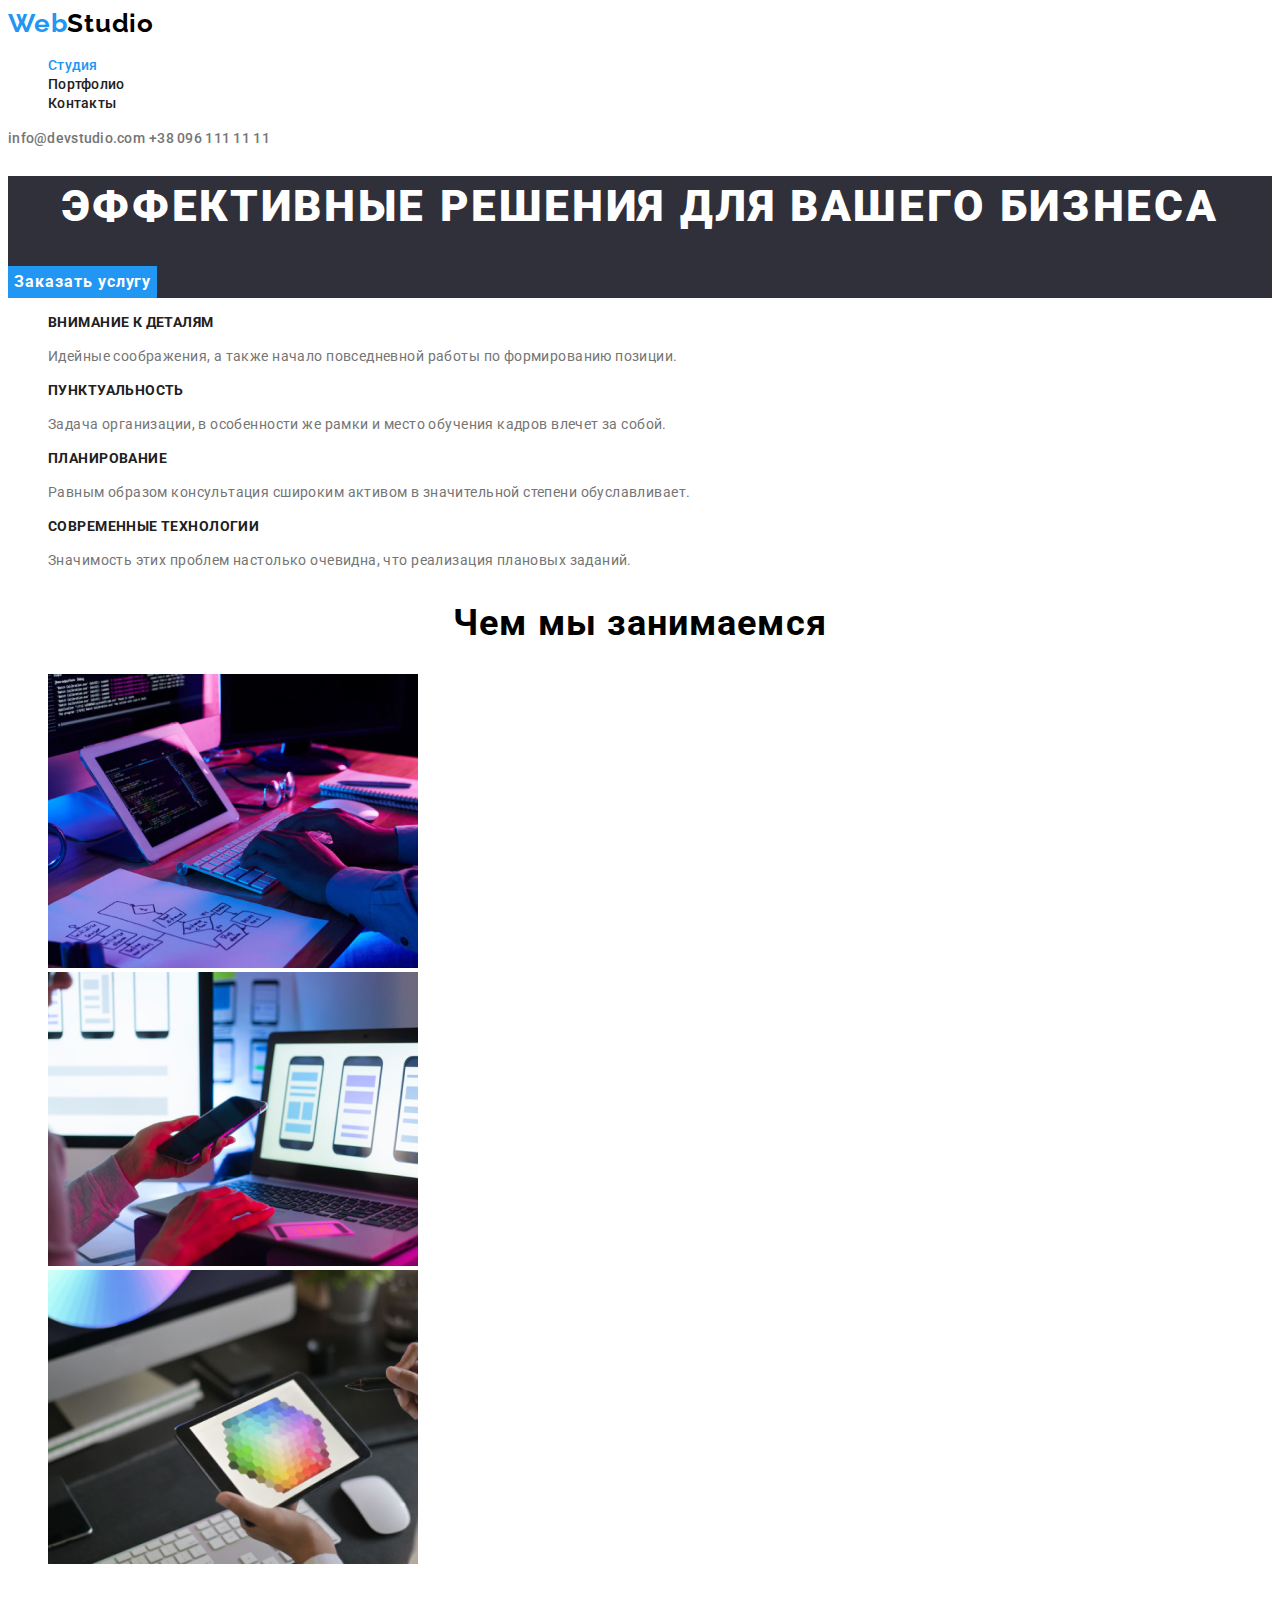
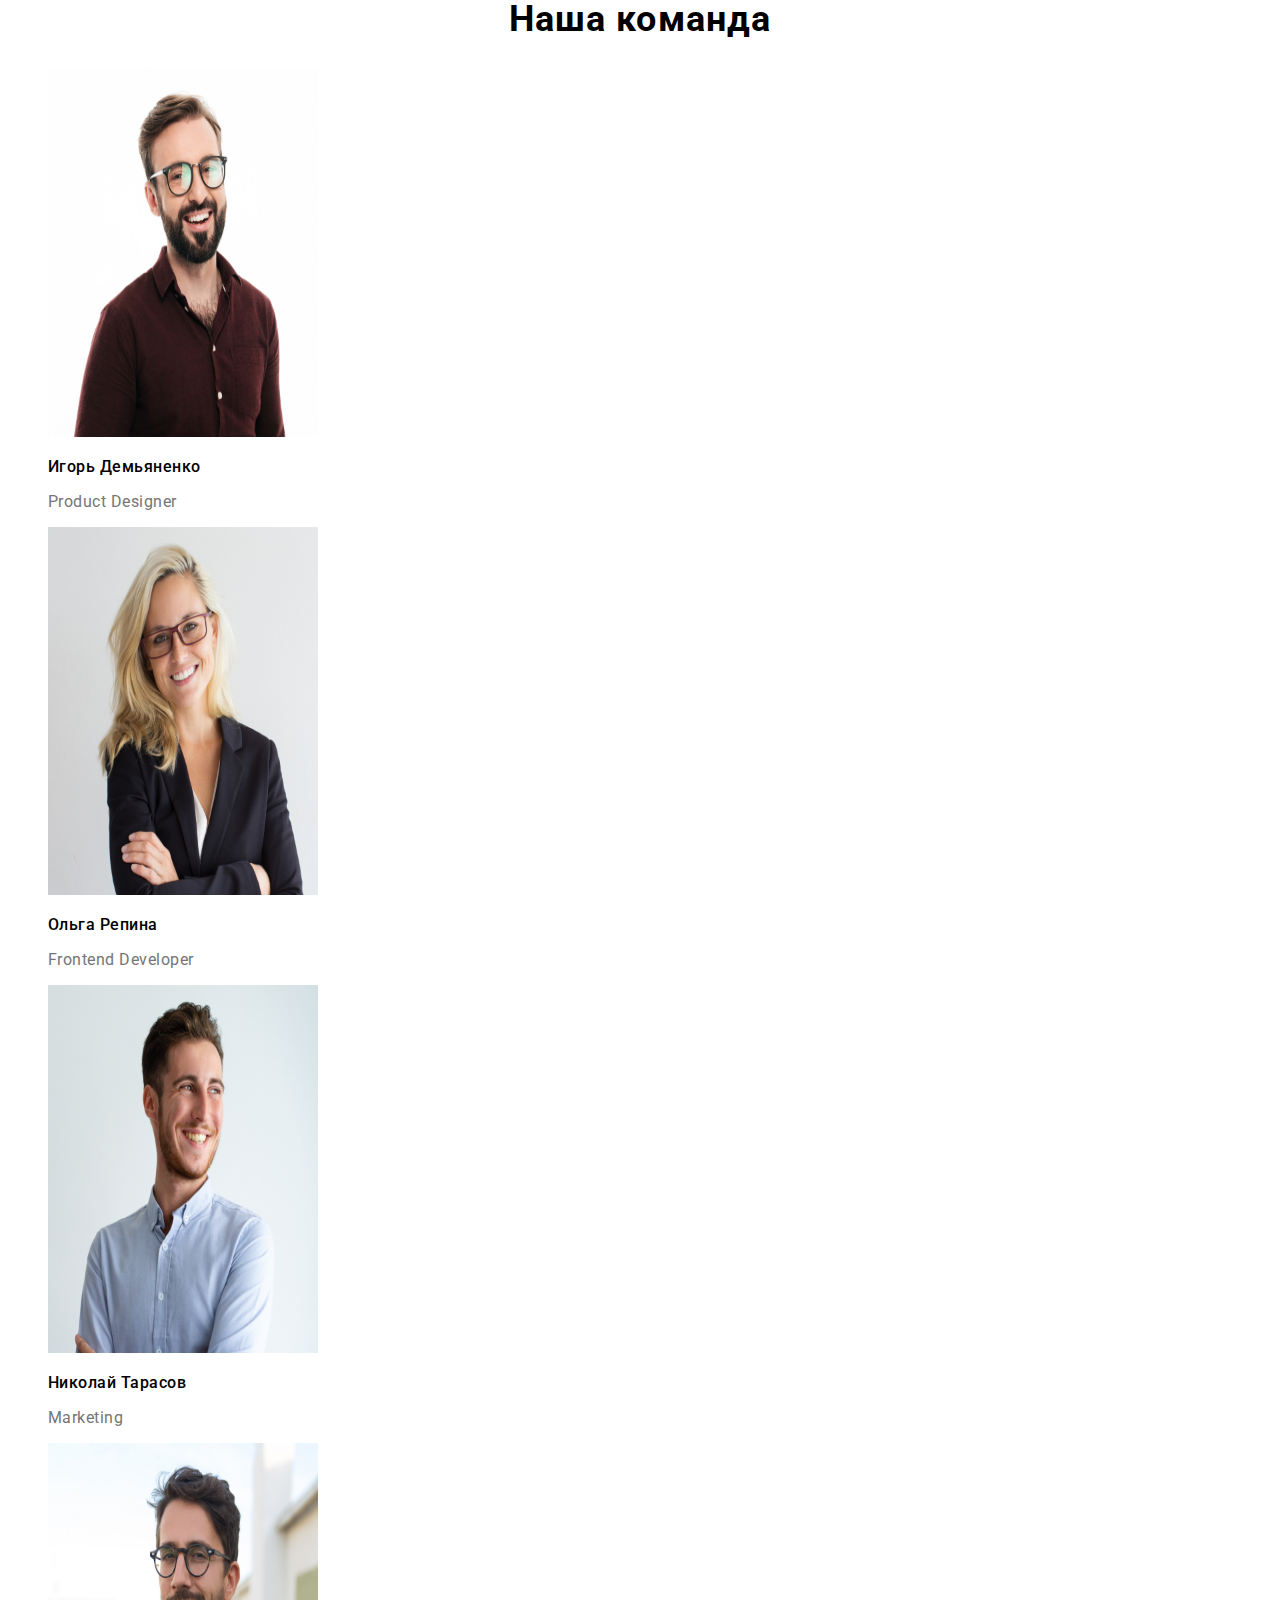
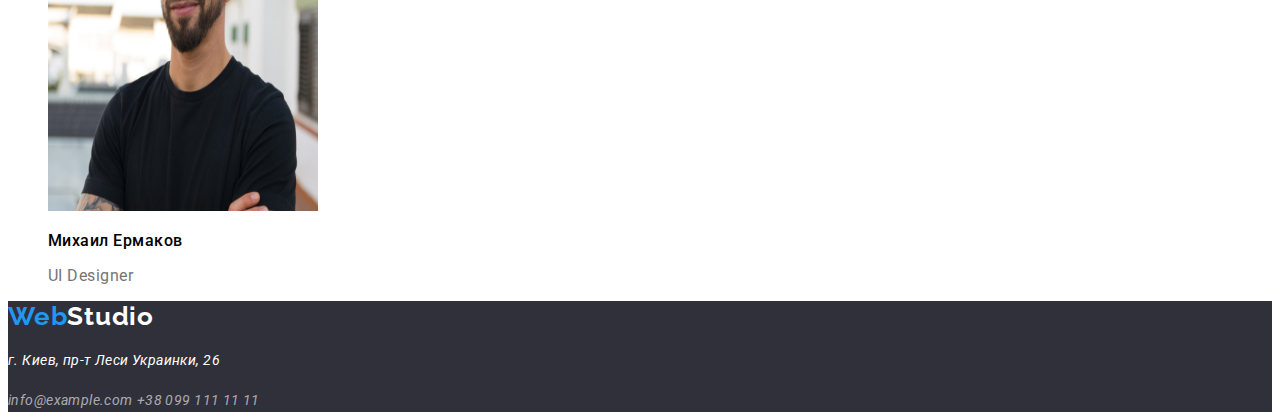
==== index.html @ 012e466a "Initial commit" ====
<!DOCTYPE html>
<html lang="ru">
  <head>
    <meta charset="UTF-8" />
    <meta http-equiv="X-UA-Compatible" content="IE=edge" />
    <meta name="viewport" content="width=device-width, initial-scale=1.0" />
    <title>WebStudio</title>

    <link rel="preconnect" href="https://fonts.googleapis.com" />
    <link rel="preconnect" href="https://fonts.gstatic.com" crossorigin />
    <link
      href="https://fonts.googleapis.com/css2?family=Raleway:wght@700&family=Roboto:wght@400;500;700;900&display=swap"
      rel="stylesheet"
    />
    <link rel="stylesheet" href="./css/styles.css" />
  </head>
  <body>
    <!--HEADER section  -->

    <header class="header">
      <nav class="header-nav">
        <a class="link-logo link" href="/" lang="en">Web<span class="black">Studio</span></a>
        <ul class="header-list list">
          <li class="header-item">
            <a class="header-link header-link-current link" href="./index.html">Студия</a>
          </li>
          <li class="header-item">
            <a class="header-link link" href="./portfolio.html">Портфолио</a>
          </li>
          <li class="header-item">
            <a class="header-link link" href="#address-contacts">Контакты</a>
          </li>
        </ul>
      </nav>
      <a class="link-mail link" href="mailto:info@devstudio.com">info@devstudio.com</a>
      <a class="link-tel link" href="tel:380961111111 ">+38 096 111 11 11</a>
    </header>
    <!-- HEADER section -->

    <!-- MAIN section -->
    <main>
      <!-- Hero section -->
      <section class="hero">
        <h1 class="hero-title">Эффективные решения для вашего бизнеса</h1>
        <button class="hero-btn" type="button">Заказать услугу</button>
      </section>
      <!-- Hero section -->
      <!-- About section -->
      <section class="about">
        <h2 class="about-title" hidden>Преимущества компании</h2>
        <ul class="about-list list">
          <li class="about-item">
            <h3 class="about-subtitle">Внимание к деталям</h3>
            <p class="about-text">
              Идейные соображения, а также начало повседневной работы по формированию позиции.
            </p>
          </li>
          <li class="about-item">
            <h3 class="about-subtitle">Пунктуальность</h3>
            <p class="about-text">
              Задача организации, в особенности же рамки и место обучения кадров влечет за собой.
            </p>
          </li>
          <li class="about-item">
            <h3 class="about-subtitle">Планирование</h3>
            <p class="about-text">
              Равным образом консультация сшироким активом в значительной степени обуславливает.
            </p>
          </li>
          <li class="about-item">
            <h3 class="about-subtitle">Современные технологии</h3>
            <p class="about-text">
              Значимость этих проблем настолько очевидна, что реализация плановых заданий.
            </p>
          </li>
        </ul>
      </section>
      <!-- About section -->
      <!--  Section description -->
      <section class="section">
        <h2 class="section-title">Чем мы занимаемся</h2>
        <ul class="section-list list">
          <li class="section-item">
            <img
              class="section-logo"
              src="images/photo1.jpg"
              alt="компьютер1"
              width="370"
              height="294"
            />
          </li>
          <li class="section-item">
            <img
              class="section-logo"
              src="images/photo2.jpg"
              alt="ноутбук и телефон2"
              width="370"
              height="294"
            />
          </li>
          <li class="section-item">
            <img
              class="section-logo"
              src="images/photo3.jpg"
              alt="планшет3"
              width="370"
              height="294"
            />
          </li>
        </ul>
      </section>
      <!--  Section description -->
      <!-- Team section -->
      <section class="team">
        <h2 class="team-title">Наша команда</h2>
        <ul class="team-list list">
          <li class="team-item">
            <img
              class="team-img"
              src="./images/img4.jpg"
              alt="сотрудник команды4jpg"
              width="270"
              height="368"
            />
            <h3 class="team-subtitle">Игорь Демьяненко</h3>
            <p class="team-description" lang="en">Product Designer</p>
          </li>

          <li class="team-item">
            <img
              class="team-img"
              src="./images/img-5.jpg"
              alt="сотрудник команды5"
              width="270"
              height="368"
            />
            <h3 class="team-subtitle">Ольга Репина</h3>
            <p class="team-description" lang="en">Frontend Developer</p>
          </li>
          <li class="team-item">
            <img
              class="team-img"
              src="./images/img-6.jpg"
              alt="сотрудник команды6"
              width="270"
              height="368"
            />
            <h3 class="team-subtitle">Николай Тарасов</h3>
            <p class="team-description" lang="en">Marketing</p>
          </li>
          <li class="team-item">
            <img
              class="team-img"
              src="./images/img-7.jpg"
              alt="сотрудник команды7"
              width="270"
              height="368"
            />
            <h3 class="team-subtitle">Михаил Ермаков</h3>
            <p class="team-description" lang="en">UI Designer</p>
          </li>
        </ul>
      </section>
      <!-- Team section -->
    </main>
    <!-- MAIN section -->
    <!-- FOOTER section -->
    <footer class="footer">
      <a class="footer-link link" href="/" lang="en">Web<span class="white">Studio</span> </a>
      <address class="address-contacts" id="address-contacts">
        <p>
          <a
            class="address-text-link link"
            href="https://goo.gl/maps/B6g1ze34ZQEhAXsM9"
            target="_blank"
            rel="noopener noreferrer"
          >
            г. Киев, пр-т Леси Украинки, 26
          </a>
        </p>
        <a class="address-link link" href="mailto:info@example.com">info@example.com</a>
        <a class="address-link link" href="tel:380991111111 ">+38 099 111 11 11</a>
      </address>
    </footer>

    <!-- FOOTER section -->
  </body>
</html>
---- css/styles.css ----
:root {
  /* fonts  */
  --main-font: 'Roboto', sans-serif;
  --secondary-font: 'raleway', sans-serif;
  /* text colors */
  --main-txt-cl: #757575;
  --acent-txt-cl: #2196f3;
  --secondary-txt-cl: #000000;
  --secondary-w-txt-cl: #ffffff;

  /* bg colors */
  --grey-bg-cl: #2f303a;
  --light-bg-cl: #e5e5e5;
  --blue-bg-cl: #2196f3;

  /* others  */
}

/*  Body section */
body {
  font-family: var(--main-font);
  color: var(--main-txt-cl);
}
/* reset styles  Скидання*/
.link {
  text-decoration: none;
}
.list {
  list-style: none;
}
/*  Общий класс для вебстудио на 2 страницы  */

/*  Header section */

.link-logo {
  font-family: var(--secondary-font);
  font-weight: 700;
  font-size: 26px;
  line-height: 31px;
  letter-spacing: 0.03em;
  color: var(--acent-txt-cl);
}
.black {
  font-family: var(--secondary-font);
  font-weight: 700;
  font-size: 26px;
  line-height: calc(31 / 26);
  letter-spacing: 0.03em;
  color: var(--secondary-txt-cl);
}
.header-link {
  font-family: var(--main-font);
  font-weight: 500;
  font-size: 14px;
  line-height: calc(16 / 14);
  letter-spacing: 0.02em;
  color: #212121;
}
/* Hover Focus and Heder */
.header-link:hover,
.header-link:focus,
.link-mail:hover,
.link-mail:focus,
.link-tel:hover,
.link-tel:focus {
  color: var(--acent-txt-cl);
}

.header-link-current {
  color: var(--acent-txt-cl);
}

.link-mail {
  font-family: var(--main-font);
  font-weight: 500;
  font-size: 14px;
  line-height: calc(16 / 14);
  letter-spacing: 0.02em;
  color: var(--main-txt-cl);
}
.link-tel {
  font-family: var(--main-font);
  font-weight: 500;
  font-size: 14px;
  line-height: calc(16 / 14);
  letter-spacing: 0.02em;
  color: var(--main-txt-cl);
}
/* Hero section  */
.hero {
  background-color: var(--grey-bg-cl);
}
.hero-title {
  font-family: var(--main-font);
  font-weight: 900;
  font-size: 44px;
  line-height: calc(60 / 44);
  text-align: center;
  letter-spacing: 0.06em;
  text-transform: uppercase;
  color: var(--secondary-w-txt-cl);
  background-color: var(--grey-bg-cl);
}

.hero-btn {
  font-family: var(--main-font);
  font-weight: 700;
  font-size: 16px;
  line-height: calc(30 / 16);
  display: flex;
  align-items: center;
  text-align: center;
  letter-spacing: 0.06em;
  color: var(--secondary-w-txt-cl);
  background-color: var(--blue-bg-cl);
  border: transparent;
  cursor: pointer;
}
.hero-btn:hover,
.hero-btn:focus {
  color: #188ce8;
}
/* About section */
.about-subtitle {
  font-family: var(--main-font);
  font-weight: 700;
  font-size: 14px;
  line-height: calc(16 / 14);
  letter-spacing: 0.03em;
  text-transform: uppercase;
  color: #212121;
}
.about-text {
  font-family: var(--main-font);
  font-weight: 400;
  font-size: 14px;
  line-height: calc(24 / 14);
  letter-spacing: 0.03em;
}
/* Section description */

.section-title {
  font-family: var(--main-font);
  font-weight: 700;
  font-size: 36px;
  line-height: calc(42 / 36);
  text-align: center;
  letter-spacing: 0.03em;
  color: var(--secondary-txt-cl);
}
.team-title {
  font-family: var(--main-font);
  font-weight: 700;
  font-size: 36px;
  line-height: calc(42 / 36);
  text-align: center;
  letter-spacing: 0.03em;
  color: var(--secondary-txt-cl);
}
.team-subtitle {
  font-family: var(--main-font);
  font-weight: 500;
  font-size: 16px;
  line-height: calc(19 / 16);
  text-align: ;
  letter-spacing: 0.03em;
  color: var(--secondary-txt-cl);
}
.team-description {
  font-family: var(--main-font);
  font-weight: 400;
  font-size: 16px;
  line-height: calc(19 / 16);
  text-align: ;
  letter-spacing: 0.03em;
  color: var(--main-txt-cl);
}
/* Footer section 1 страница-совместный с портфолио */
.footer {
  background-color: var(--grey-bg-cl);
}

.footer-link {
  font-family: var(--secondary-font);
  font-weight: 700;
  font-size: 26px;
  line-height: calc(31 / 26);
  letter-spacing: 0.03em;
  color: var(--acent-txt-cl);
}
.white {
  color: var(--secondary-w-txt-cl);
}
.address-text-link {
  font-family: var(--main-font);
  font-weight: 400;
  font-size: 14px;
  line-height: calc(24 / 14);
  letter-spacing: 0.03em;
  color: var(--secondary-w-txt-cl);
}
.address-link {
  font-family: var(--main-font);
  font-weight: 400;
  font-size: 14px;
  line-height: calc(24 / 14);
  letter-spacing: 0.03em;
  color: rgba(255, 255, 255, 0.6);
}
/* Hover Focus and Footer */
.address-link:hover,
.address-link:focus,
.address-text-link:hover,
.address-text-link:focus {
  color: var(--acent-txt-cl);
}

/* ПОРТФОЛИО CSS  */

/* HEDER Совместный с первой страницой  */

/* Main section */
.main-btn-current {
  color: var(--acent-txt-cl);
}
.main-btn:hover,
.main-btn:focus {
  color: var(--secondary-w-txt-cl);
  background-color: var(--blue-bg-cl);
}
.main-btn {
  font-family: var(--main-font);
  font-weight: 500;
  font-size: 16px;
  line-height: calc(26 / 16);
  text-align: center;
  letter-spacing: 0.03em;
  color: var(--secondary-txt-cl);
  border: transparent;
  cursor: pointer;
}
.portfolio-title {
  font-family: var(--main-font);
  font-weight: 700;
  font-size: 18px;
  line-height: calc(36 / 18);
  letter-spacing: 0.06em;
  color: var(--secondary-txt-cl);
}
.portfolio-text {
  font-family: var(--main-font);
  font-weight: 400;
  font-size: 16px;
  line-height: calc(30 / 16);
  letter-spacing: 0.03em;
  color: var(--main-txt-cl);
}
/* Footer section совместный с 1-й страницой */
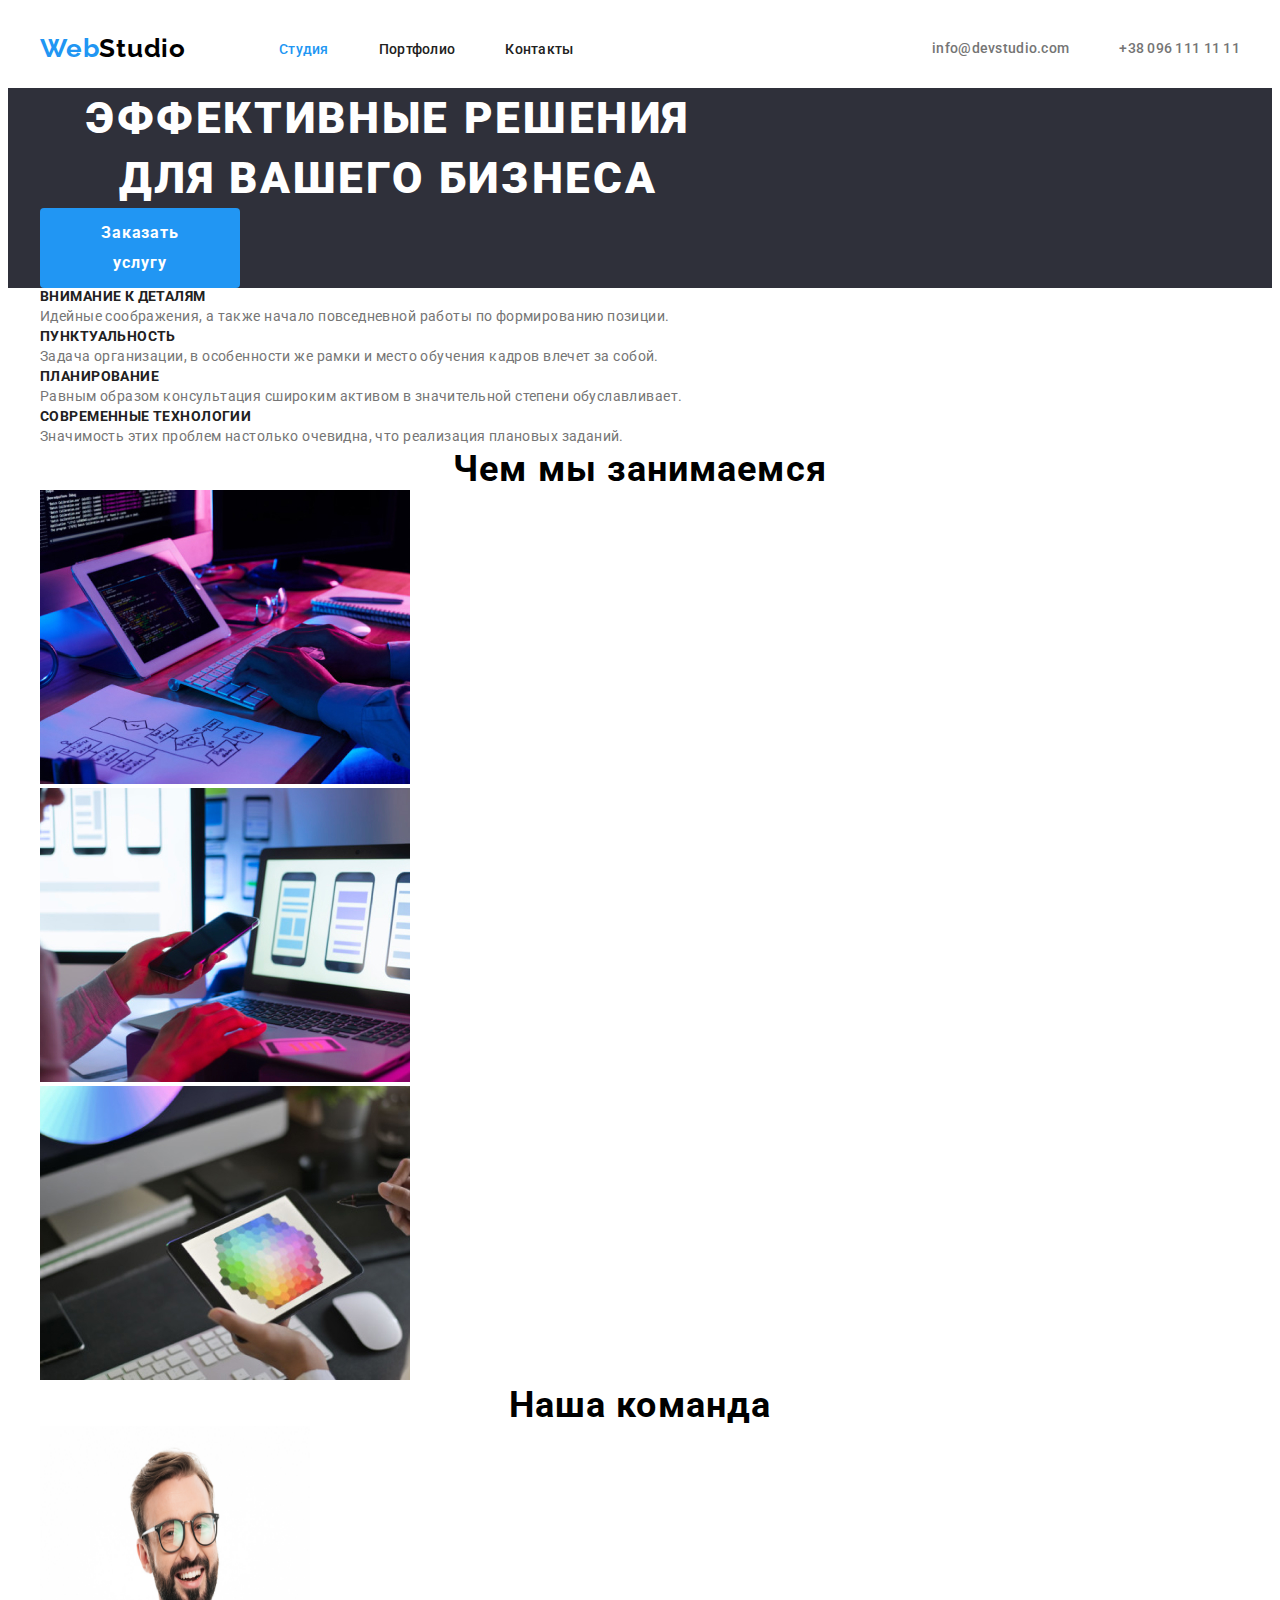
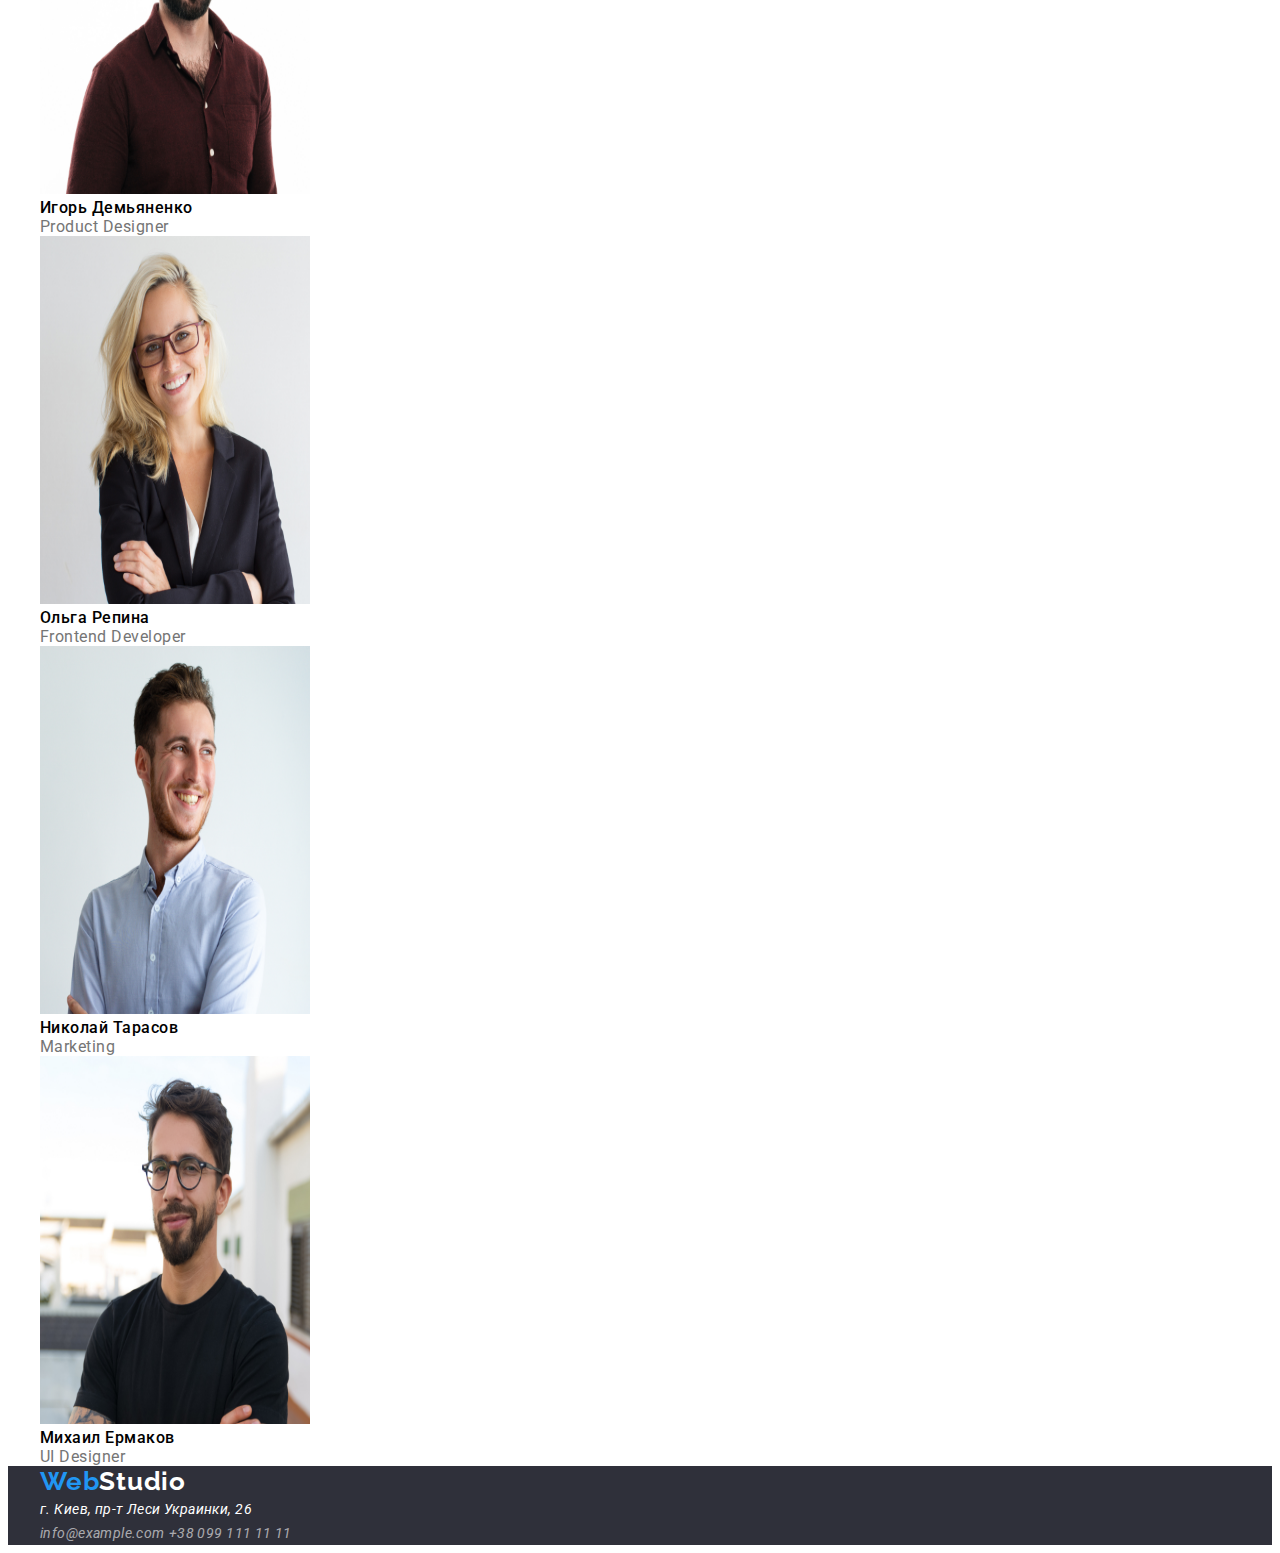
==== commit ba0626b7: "Геометрия" ====
--- a/index.html
+++ b/index.html
@@ -12,28 +12,41 @@
       href="https://fonts.googleapis.com/css2?family=Raleway:wght@700&family=Roboto:wght@400;500;700;900&display=swap"
       rel="stylesheet"
     />
+    <!--  Normalize start -->
+    <link
+      rel="stylesheet"
+      href="https://cdnjs.cloudflare.com/ajax/libs/modern-normalize/1.1.0/modern-normalize.min.css"
+      integrity="sha512-wpPYUAdjBVSE4KJnH1VR1HeZfpl1ub8YT/NKx4PuQ5NmX2tKuGu6U/JRp5y+Y8XG2tV+wKQpNHVUX03MfMFn9Q=="
+      crossorigin="anonymous"
+      referrerpolicy="no-referrer"
+    />
+    <!-- Normalize end -->
+    <!-- Custom stalyles  -->
     <link rel="stylesheet" href="./css/styles.css" />
+    <!-- Custom stalyles end -->
   </head>
   <body>
     <!--HEADER section  -->
 
     <header class="header">
-      <nav class="header-nav">
+      <div class="container header-container">
         <a class="link-logo link" href="/" lang="en">Web<span class="black">Studio</span></a>
-        <ul class="header-list list">
-          <li class="header-item">
-            <a class="header-link header-link-current link" href="./index.html">Студия</a>
-          </li>
-          <li class="header-item">
-            <a class="header-link link" href="./portfolio.html">Портфолио</a>
-          </li>
-          <li class="header-item">
-            <a class="header-link link" href="#address-contacts">Контакты</a>
-          </li>
-        </ul>
-      </nav>
-      <a class="link-mail link" href="mailto:info@devstudio.com">info@devstudio.com</a>
-      <a class="link-tel link" href="tel:380961111111 ">+38 096 111 11 11</a>
+        <nav class="header-nav">
+          <ul class="header-list list">
+            <li class="header-item">
+              <a class="header-link header-link-current link" href="./index.html">Студия</a>
+            </li>
+            <li class="header-item">
+              <a class="header-link link" href="./portfolio.html">Портфолио</a>
+            </li>
+            <li class="header-item">
+              <a class="header-link link" href="#address-contacts">Контакты</a>
+            </li>
+          </ul>
+        </nav>
+        <a class="link-mail link" href="mailto:info@devstudio.com">info@devstudio.com</a>
+        <a class="link-tel link" href="tel:380961111111 ">+38 096 111 11 11</a>
+      </div>
     </header>
     <!-- HEADER section -->
 
@@ -41,146 +54,157 @@
     <main>
       <!-- Hero section -->
       <section class="hero">
-        <h1 class="hero-title">Эффективные решения для вашего бизнеса</h1>
-        <button class="hero-btn" type="button">Заказать услугу</button>
+        <div class="container">
+          <h1 class="hero-title">Эффективные решения для вашего бизнеса</h1>
+          <button class="hero-btn" type="button">Заказать услугу</button>
+        </div>
       </section>
       <!-- Hero section -->
       <!-- About section -->
       <section class="about">
-        <h2 class="about-title" hidden>Преимущества компании</h2>
-        <ul class="about-list list">
-          <li class="about-item">
-            <h3 class="about-subtitle">Внимание к деталям</h3>
-            <p class="about-text">
-              Идейные соображения, а также начало повседневной работы по формированию позиции.
-            </p>
-          </li>
-          <li class="about-item">
-            <h3 class="about-subtitle">Пунктуальность</h3>
-            <p class="about-text">
-              Задача организации, в особенности же рамки и место обучения кадров влечет за собой.
-            </p>
-          </li>
-          <li class="about-item">
-            <h3 class="about-subtitle">Планирование</h3>
-            <p class="about-text">
-              Равным образом консультация сшироким активом в значительной степени обуславливает.
-            </p>
-          </li>
-          <li class="about-item">
-            <h3 class="about-subtitle">Современные технологии</h3>
-            <p class="about-text">
-              Значимость этих проблем настолько очевидна, что реализация плановых заданий.
-            </p>
-          </li>
-        </ul>
+        <div class="container">
+          <h2 class="about-title" hidden>Преимущества компании</h2>
+          <ul class="about-list list">
+            <li class="about-item">
+              <h3 class="about-subtitle">Внимание к деталям</h3>
+              <p class="about-text">
+                Идейные соображения, а также начало повседневной работы по формированию позиции.
+              </p>
+            </li>
+            <li class="about-item">
+              <h3 class="about-subtitle">Пунктуальность</h3>
+              <p class="about-text">
+                Задача организации, в особенности же рамки и место обучения кадров влечет за собой.
+              </p>
+            </li>
+            <li class="about-item">
+              <h3 class="about-subtitle">Планирование</h3>
+              <p class="about-text">
+                Равным образом консультация сшироким активом в значительной степени обуславливает.
+              </p>
+            </li>
+            <li class="about-item">
+              <h3 class="about-subtitle">Современные технологии</h3>
+              <p class="about-text">
+                Значимость этих проблем настолько очевидна, что реализация плановых заданий.
+              </p>
+            </li>
+          </ul>
+        </div>
       </section>
       <!-- About section -->
       <!--  Section description -->
       <section class="section">
-        <h2 class="section-title">Чем мы занимаемся</h2>
-        <ul class="section-list list">
-          <li class="section-item">
-            <img
-              class="section-logo"
-              src="images/photo1.jpg"
-              alt="компьютер1"
-              width="370"
-              height="294"
-            />
-          </li>
-          <li class="section-item">
-            <img
-              class="section-logo"
-              src="images/photo2.jpg"
-              alt="ноутбук и телефон2"
-              width="370"
-              height="294"
-            />
-          </li>
-          <li class="section-item">
-            <img
-              class="section-logo"
-              src="images/photo3.jpg"
-              alt="планшет3"
-              width="370"
-              height="294"
-            />
-          </li>
-        </ul>
+        <div class="container">
+          <h2 class="section-title">Чем мы занимаемся</h2>
+          <ul class="section-list list">
+            <li class="section-item">
+              <img
+                class="section-logo"
+                src="images/photo1.jpg"
+                alt="компьютер1"
+                width="370"
+                height="294"
+              />
+            </li>
+            <li class="section-item">
+              <img
+                class="section-logo"
+                src="images/photo2.jpg"
+                alt="ноутбук и телефон2"
+                width="370"
+                height="294"
+              />
+            </li>
+            <li class="section-item">
+              <img
+                class="section-logo"
+                src="images/photo3.jpg"
+                alt="планшет3"
+                width="370"
+                height="294"
+              />
+            </li>
+          </ul>
+        </div>
       </section>
       <!--  Section description -->
       <!-- Team section -->
       <section class="team">
-        <h2 class="team-title">Наша команда</h2>
-        <ul class="team-list list">
-          <li class="team-item">
-            <img
-              class="team-img"
-              src="./images/img4.jpg"
-              alt="сотрудник команды4jpg"
-              width="270"
-              height="368"
-            />
-            <h3 class="team-subtitle">Игорь Демьяненко</h3>
-            <p class="team-description" lang="en">Product Designer</p>
-          </li>
-
-          <li class="team-item">
-            <img
-              class="team-img"
-              src="./images/img-5.jpg"
-              alt="сотрудник команды5"
-              width="270"
-              height="368"
-            />
-            <h3 class="team-subtitle">Ольга Репина</h3>
-            <p class="team-description" lang="en">Frontend Developer</p>
-          </li>
-          <li class="team-item">
-            <img
-              class="team-img"
-              src="./images/img-6.jpg"
-              alt="сотрудник команды6"
-              width="270"
-              height="368"
-            />
-            <h3 class="team-subtitle">Николай Тарасов</h3>
-            <p class="team-description" lang="en">Marketing</p>
-          </li>
-          <li class="team-item">
-            <img
-              class="team-img"
-              src="./images/img-7.jpg"
-              alt="сотрудник команды7"
-              width="270"
-              height="368"
-            />
-            <h3 class="team-subtitle">Михаил Ермаков</h3>
-            <p class="team-description" lang="en">UI Designer</p>
-          </li>
-        </ul>
-      </section>
+        <div class="container">
+          <h2 class="team-title">Наша команда</h2>
+          <ul class="team-list list">
+            <li class="team-item">
+              <img
+                class="team-img"
+                src="./images/img4.jpg"
+                alt="сотрудник команды4jpg"
+                width="270"
+                height="368"
+              />
+              <h3 class="team-subtitle">Игорь Демьяненко</h3>
+              <p class="team-description" lang="en">Product Designer</p>
+            </li>
+
+            <li class="team-item">
+              <img
+                class="team-img"
+                src="./images/img-5.jpg"
+                alt="сотрудник команды5"
+                width="270"
+                height="368"
+              />
+              <h3 class="team-subtitle">Ольга Репина</h3>
+              <p class="team-description" lang="en">Frontend Developer</p>
+            </li>
+            <li class="team-item">
+              <img
+                class="team-img"
+                src="./images/img-6.jpg"
+                alt="сотрудник команды6"
+                width="270"
+                height="368"
+              />
+              <h3 class="team-subtitle">Николай Тарасов</h3>
+              <p class="team-description" lang="en">Marketing</p>
+            </li>
+            <li class="team-item">
+              <img
+                class="team-img"
+                src="./images/img-7.jpg"
+                alt="сотрудник команды7"
+                width="270"
+                height="368"
+              />
+              <h3 class="team-subtitle">Михаил Ермаков</h3>
+              <p class="team-description" lang="en">UI Designer</p>
+            </li>
+          </ul>
+        </div>
+      </section>
+
       <!-- Team section -->
     </main>
     <!-- MAIN section -->
     <!-- FOOTER section -->
     <footer class="footer">
-      <a class="footer-link link" href="/" lang="en">Web<span class="white">Studio</span> </a>
-      <address class="address-contacts" id="address-contacts">
-        <p>
-          <a
-            class="address-text-link link"
-            href="https://goo.gl/maps/B6g1ze34ZQEhAXsM9"
-            target="_blank"
-            rel="noopener noreferrer"
-          >
-            г. Киев, пр-т Леси Украинки, 26
-          </a>
-        </p>
-        <a class="address-link link" href="mailto:info@example.com">info@example.com</a>
-        <a class="address-link link" href="tel:380991111111 ">+38 099 111 11 11</a>
-      </address>
+      <div class="container">
+        <a class="footer-link link" href="/" lang="en">Web<span class="white">Studio</span> </a>
+        <address class="address-contacts" id="address-contacts">
+          <p>
+            <a
+              class="address-text-link link"
+              href="https://goo.gl/maps/B6g1ze34ZQEhAXsM9"
+              target="_blank"
+              rel="noopener noreferrer"
+            >
+              г. Киев, пр-т Леси Украинки, 26
+            </a>
+          </p>
+          <a class="address-link link" href="mailto:info@example.com">info@example.com</a>
+          <a class="address-link link" href="tel:380991111111 ">+38 099 111 11 11</a>
+        </address>
+      </div>
     </footer>
 
     <!-- FOOTER section -->
--- a/css/styles.css
+++ b/css/styles.css
@@ -21,16 +21,49 @@
   font-family: var(--main-font);
   color: var(--main-txt-cl);
 }
+
+/* Частковий ресет стилей браузера start */
+
+h1,
+h2,
+h3,
+h4,
+h5,
+h6,
+p {
+  margin: 0;
+}
+
+/* Частковий ресет стилей браузера end */
+
 /* reset styles  Скидання*/
 .link {
   text-decoration: none;
+  color: currentColor;
 }
 .list {
   list-style: none;
-}
-/*  Общий класс для вебстудио на 2 страницы  */
+  padding: 0;
+  margin: 0;
+}
+/* Base styles  */
+.container {
+  width: 1200px;
+  margin-left: auto;
+  margin-right: auto;
+  padding-left: 15px;
+  padding-right: 15px;
+}
+
+/*  Heder Общий класс для вебстудио и портфолио на 2 страницы  */
 
 /*  Header section */
+.header {
+}
+.header-container {
+  display: flex;
+  align-items: center;
+}
 
 .link-logo {
   font-family: var(--secondary-font);
@@ -47,6 +80,20 @@
   line-height: calc(31 / 26);
   letter-spacing: 0.03em;
   color: var(--secondary-txt-cl);
+  margin-right: 93px;
+}
+.header-nav {
+  margin-right: auto;
+}
+.header-list {
+  display: flex;
+  /* gap: 50px; */
+}
+.header-item {
+  margin-right: 50px;
+}
+.header-item:last-child {
+  margin-right: o;
 }
 .header-link {
   font-family: var(--main-font);
@@ -55,6 +102,8 @@
   line-height: calc(16 / 14);
   letter-spacing: 0.02em;
   color: #212121;
+  padding-top: 32px;
+  padding-bottom: 32px;
 }
 /* Hover Focus and Heder */
 .header-link:hover,
@@ -77,6 +126,9 @@
   line-height: calc(16 / 14);
   letter-spacing: 0.02em;
   color: var(--main-txt-cl);
+  margin-right: 50px;
+  padding-top: 32px;
+  padding-bottom: 32px;
 }
 .link-tel {
   font-family: var(--main-font);
@@ -85,6 +137,8 @@
   line-height: calc(16 / 14);
   letter-spacing: 0.02em;
   color: var(--main-txt-cl);
+  padding-top: 32px;
+  padding-bottom: 32px;
 }
 /* Hero section  */
 .hero {
@@ -100,6 +154,8 @@
   text-transform: uppercase;
   color: var(--secondary-w-txt-cl);
   background-color: var(--grey-bg-cl);
+  width: 696px;
+  height: 120px;
 }
 
 .hero-btn {
@@ -115,6 +171,11 @@
   background-color: var(--blue-bg-cl);
   border: transparent;
   cursor: pointer;
+  max-width: 200px;
+  min-width: 200px;
+  min-height: 50px;
+  padding: 10px 32px;
+  border-radius: 4px;
 }
 .hero-btn:hover,
 .hero-btn:focus {
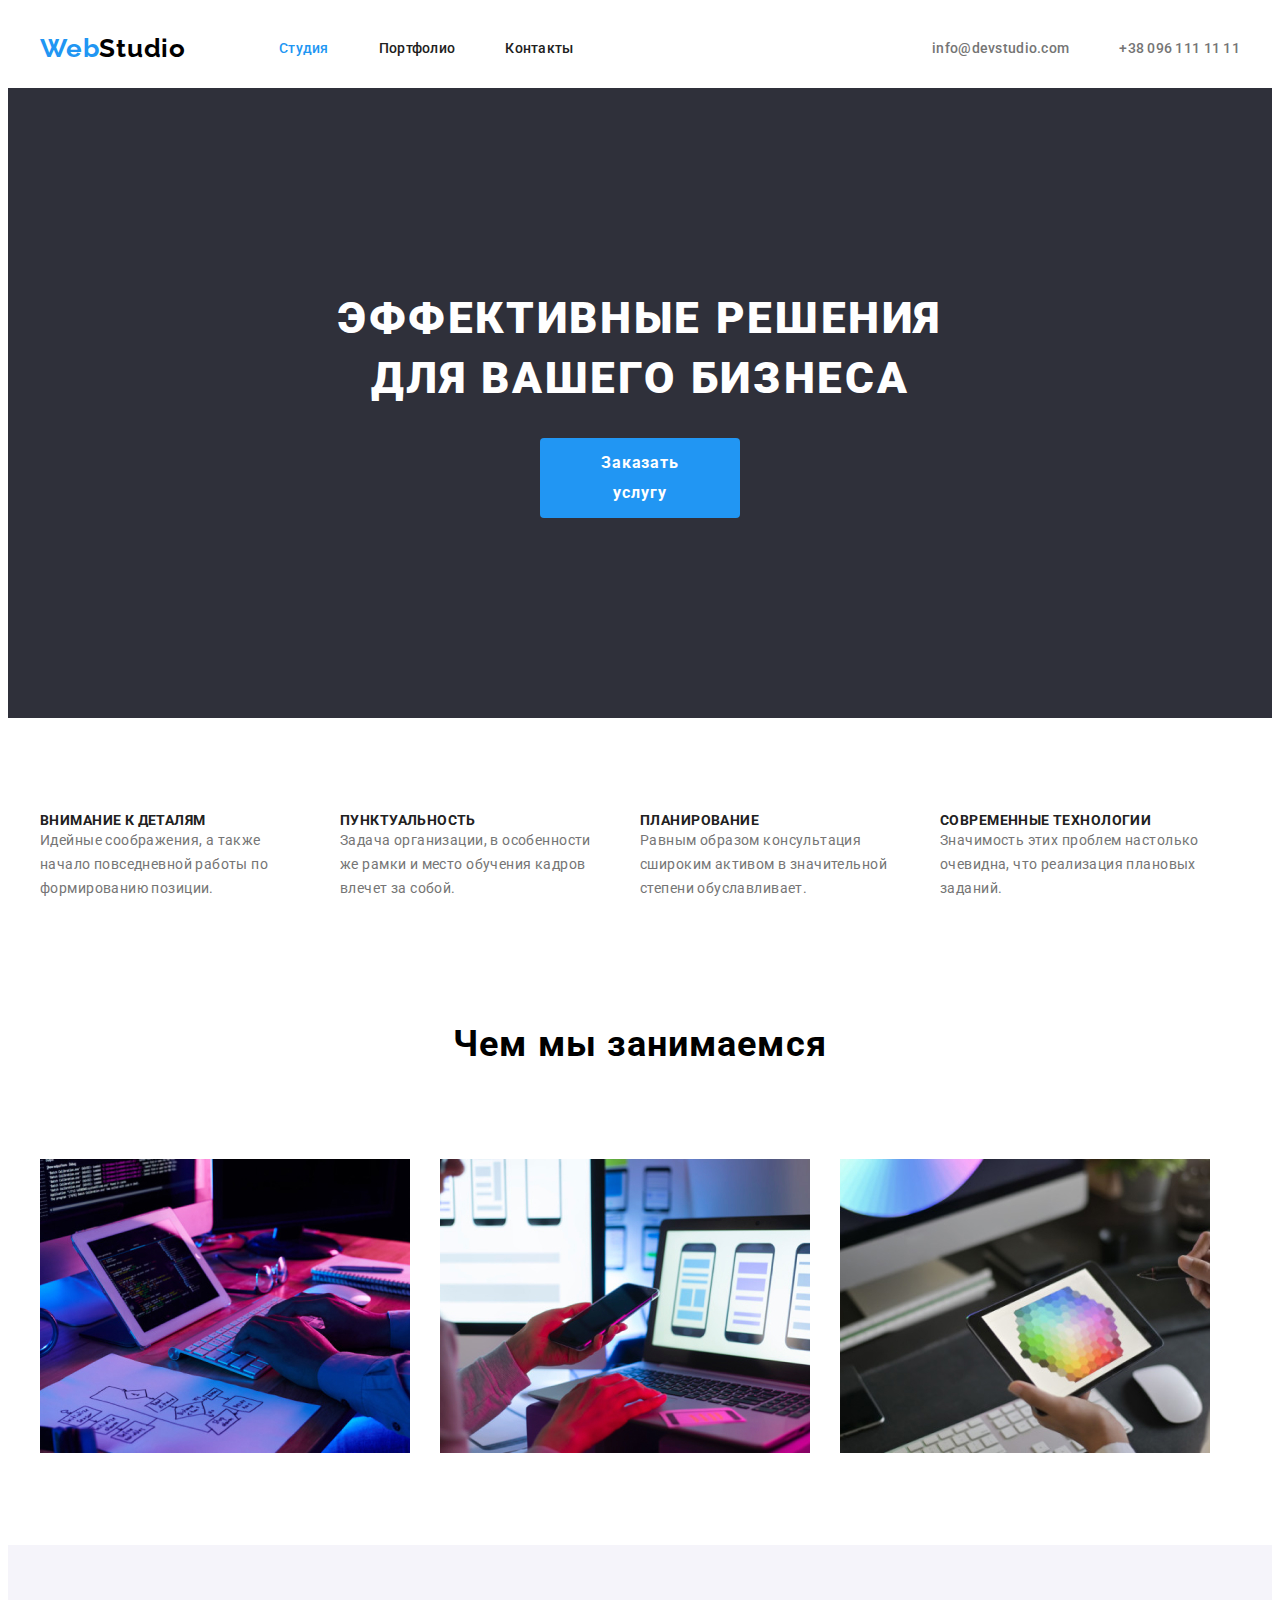
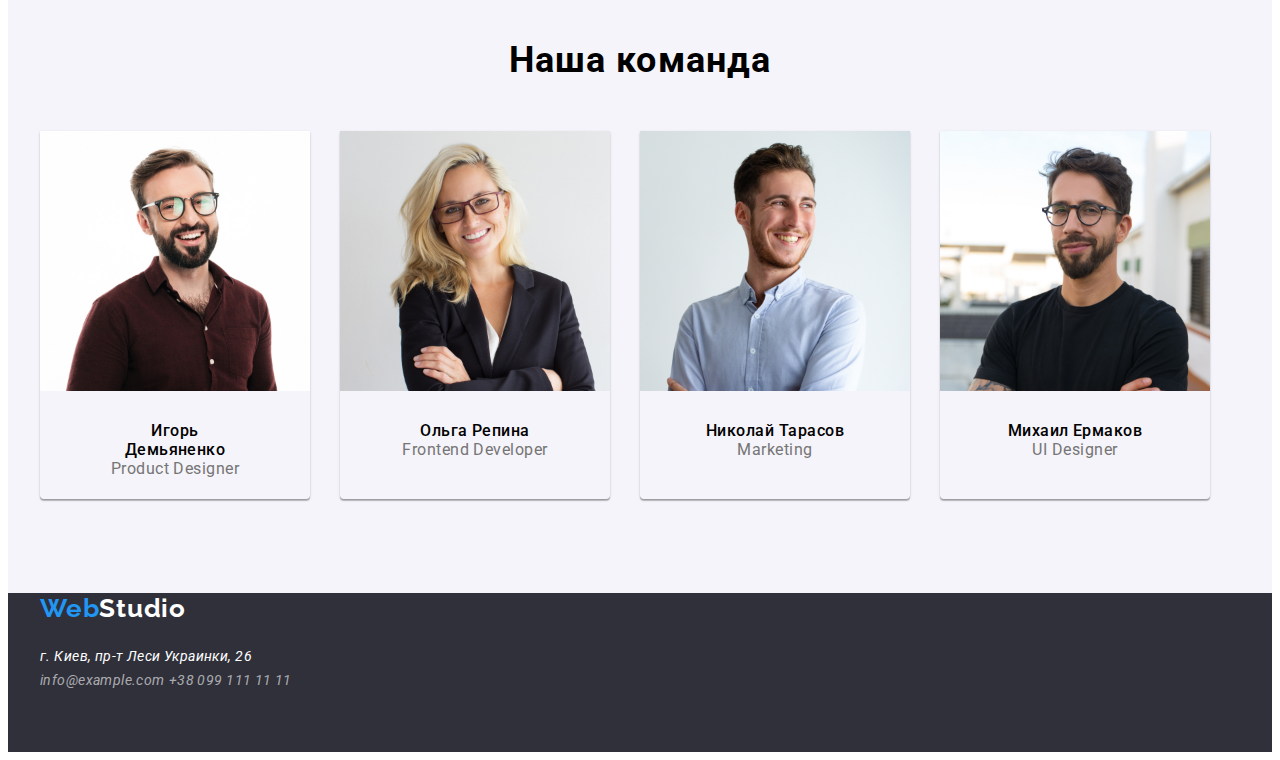
==== commit 3e2eea72: "ДЗ № 3" ====
--- a/index.html
+++ b/index.html
@@ -62,7 +62,7 @@
       <!-- Hero section -->
       <!-- About section -->
       <section class="about">
-        <div class="container">
+        <div class="container about-container">
           <h2 class="about-title" hidden>Преимущества компании</h2>
           <ul class="about-list list">
             <li class="about-item">
@@ -131,7 +131,7 @@
       <!--  Section description -->
       <!-- Team section -->
       <section class="team">
-        <div class="container">
+        <div class="container team-container">
           <h2 class="team-title">Наша команда</h2>
           <ul class="team-list list">
             <li class="team-item">
@@ -142,8 +142,10 @@
                 width="270"
                 height="368"
               />
-              <h3 class="team-subtitle">Игорь Демьяненко</h3>
-              <p class="team-description" lang="en">Product Designer</p>
+              <div class="team-desc">
+                <h3 class="team-subtitle">Игорь Демьяненко</h3>
+                <p class="team-description" lang="en">Product Designer</p>
+              </div>
             </li>
 
             <li class="team-item">
@@ -154,8 +156,10 @@
                 width="270"
                 height="368"
               />
-              <h3 class="team-subtitle">Ольга Репина</h3>
-              <p class="team-description" lang="en">Frontend Developer</p>
+              <div class="team-desc">
+                <h3 class="team-subtitle">Ольга Репина</h3>
+                <p class="team-description" lang="en">Frontend Developer</p>
+              </div>
             </li>
             <li class="team-item">
               <img
@@ -165,8 +169,10 @@
                 width="270"
                 height="368"
               />
-              <h3 class="team-subtitle">Николай Тарасов</h3>
-              <p class="team-description" lang="en">Marketing</p>
+              <div class="team-desc">
+                <h3 class="team-subtitle">Николай Тарасов</h3>
+                <p class="team-description" lang="en">Marketing</p>
+              </div>
             </li>
             <li class="team-item">
               <img
@@ -176,8 +182,10 @@
                 width="270"
                 height="368"
               />
-              <h3 class="team-subtitle">Михаил Ермаков</h3>
-              <p class="team-description" lang="en">UI Designer</p>
+              <div class="team-desc">
+                <h3 class="team-subtitle">Михаил Ермаков</h3>
+                <p class="team-description" lang="en">UI Designer</p>
+              </div>
             </li>
           </ul>
         </div>
@@ -190,20 +198,22 @@
     <footer class="footer">
       <div class="container">
         <a class="footer-link link" href="/" lang="en">Web<span class="white">Studio</span> </a>
-        <address class="address-contacts" id="address-contacts">
-          <p>
-            <a
-              class="address-text-link link"
-              href="https://goo.gl/maps/B6g1ze34ZQEhAXsM9"
-              target="_blank"
-              rel="noopener noreferrer"
-            >
-              г. Киев, пр-т Леси Украинки, 26
-            </a>
-          </p>
-          <a class="address-link link" href="mailto:info@example.com">info@example.com</a>
-          <a class="address-link link" href="tel:380991111111 ">+38 099 111 11 11</a>
-        </address>
+        <div class="container-address">
+          <address class="address-contacts" id="address-contacts">
+            <p>
+              <a
+                class="address-text-link link"
+                href="https://goo.gl/maps/B6g1ze34ZQEhAXsM9"
+                target="_blank"
+                rel="noopener noreferrer"
+              >
+                г. Киев, пр-т Леси Украинки, 26
+              </a>
+            </p>
+            <a class="address-link link" href="mailto:info@example.com">info@example.com</a>
+            <a class="address-link link" href="tel:380991111111 ">+38 099 111 11 11</a>
+          </address>
+        </div>
       </div>
     </footer>
 
--- a/css/styles.css
+++ b/css/styles.css
@@ -59,7 +59,9 @@
 
 /*  Header section */
 .header {
-}
+  height: 80px;
+}
+
 .header-container {
   display: flex;
   align-items: center;
@@ -104,6 +106,7 @@
   color: #212121;
   padding-top: 32px;
   padding-bottom: 32px;
+  display: block;
 }
 /* Hover Focus and Heder */
 .header-link:hover,
@@ -129,6 +132,7 @@
   margin-right: 50px;
   padding-top: 32px;
   padding-bottom: 32px;
+  display: block;
 }
 .link-tel {
   font-family: var(--main-font);
@@ -139,10 +143,13 @@
   color: var(--main-txt-cl);
   padding-top: 32px;
   padding-bottom: 32px;
+  display: block;
 }
 /* Hero section  */
 .hero {
   background-color: var(--grey-bg-cl);
+  padding-top: 200px;
+  padding-bottom: 200px;
 }
 .hero-title {
   font-family: var(--main-font);
@@ -154,10 +161,12 @@
   text-transform: uppercase;
   color: var(--secondary-w-txt-cl);
   background-color: var(--grey-bg-cl);
+  margin-bottom: 30px;
   width: 696px;
   height: 120px;
-}
-
+  margin-left: auto;
+  margin-right: auto;
+}
 .hero-btn {
   font-family: var(--main-font);
   font-weight: 700;
@@ -176,12 +185,25 @@
   min-height: 50px;
   padding: 10px 32px;
   border-radius: 4px;
+  margin-left: auto;
+  margin-right: auto;
 }
 .hero-btn:hover,
 .hero-btn:focus {
   color: #188ce8;
 }
 /* About section */
+.about-container {
+  padding-top: 94px;
+}
+.about-list {
+  display: flex;
+  gap: 30px;
+}
+.about-text {
+  width: 270px;
+  height: 101px;
+}
 .about-subtitle {
   font-family: var(--main-font);
   font-weight: 700;
@@ -208,6 +230,23 @@
   text-align: center;
   letter-spacing: 0.03em;
   color: var(--secondary-txt-cl);
+  padding-top: 94px;
+  padding-bottom: 94px;
+}
+.section-list {
+  display: flex;
+  gap: 30px;
+  width: 1170px;
+  height: 386px;
+}
+.section-logo {
+  display: block;
+  width: 370px;
+  height: 294px;
+}
+/*  Section team descreption */
+.team {
+  background: #f5f4fa;
 }
 .team-title {
   font-family: var(--main-font);
@@ -217,13 +256,36 @@
   text-align: center;
   letter-spacing: 0.03em;
   color: var(--secondary-txt-cl);
+  padding-top: 94px;
+  padding-bottom: 50px;
+}
+.team-list {
+  display: flex;
+  gap: 30px;
+  padding-bottom: 94px;
+}
+.team-item {
+  width: 270px;
+  height: 368px;
+  box-shadow: 0px 1px 3px rgba(0, 0, 0, 0.12), 0px 1px 1px rgba(0, 0, 0, 0.14),
+    0px 2px 1px rgba(0, 0, 0, 0.2);
+  border-radius: 0px 0px 4px 4px;
+}
+.team-desc {
+  padding: 30px 59px;
+}
+.team-img {
+  display: block;
+  width: 270px;
+  height: 260px;
+  border-top: none;
 }
 .team-subtitle {
   font-family: var(--main-font);
   font-weight: 500;
   font-size: 16px;
   line-height: calc(19 / 16);
-  text-align: ;
+  text-align: center;
   letter-spacing: 0.03em;
   color: var(--secondary-txt-cl);
 }
@@ -232,7 +294,7 @@
   font-weight: 400;
   font-size: 16px;
   line-height: calc(19 / 16);
-  text-align: ;
+  text-align: center;
   letter-spacing: 0.03em;
   color: var(--main-txt-cl);
 }
@@ -251,6 +313,11 @@
 }
 .white {
   color: var(--secondary-w-txt-cl);
+}
+.container-address {
+  display: block;
+  padding-top: 20px;
+  padding-bottom: 60px;
 }
 .address-text-link {
   font-family: var(--main-font);
@@ -281,6 +348,28 @@
 /* HEDER Совместный с первой страницой  */
 
 /* Main section */
+
+.header-page {
+  border-bottom: 1px solid #ececec;
+}
+
+.main-container {
+  display: flex;
+  align-items: center;
+}
+.main-list {
+  display: flex;
+  gap: 8px;
+  width: 611px;
+  height: 54px;
+  margin-left: auto;
+  margin-right: auto;
+  padding-top: 94px;
+  padding-bottom: 50px;
+}
+.main-item {
+}
+
 .main-btn-current {
   color: var(--acent-txt-cl);
 }
@@ -299,6 +388,33 @@
   color: var(--secondary-txt-cl);
   border: transparent;
   cursor: pointer;
+  border-radius: 4px;
+}
+.portholio-container {
+  display: flex;
+  align-items: center;
+}
+
+.portholio-img {
+  display: flex;
+  gap: 30px;
+  flex-wrap: wrap;
+}
+.portholio-item-img {
+  width: 370px;
+  height: 404px;
+  border-top: none;
+  border: 1px solid #eeeeee;
+}
+
+.portholio-logo {
+  display: block;
+  width: 370px;
+  height: 294px;
+  padding-bottom: 20px;
+}
+.desc {
+  padding: 20px 24px;
 }
 .portfolio-title {
   font-family: var(--main-font);
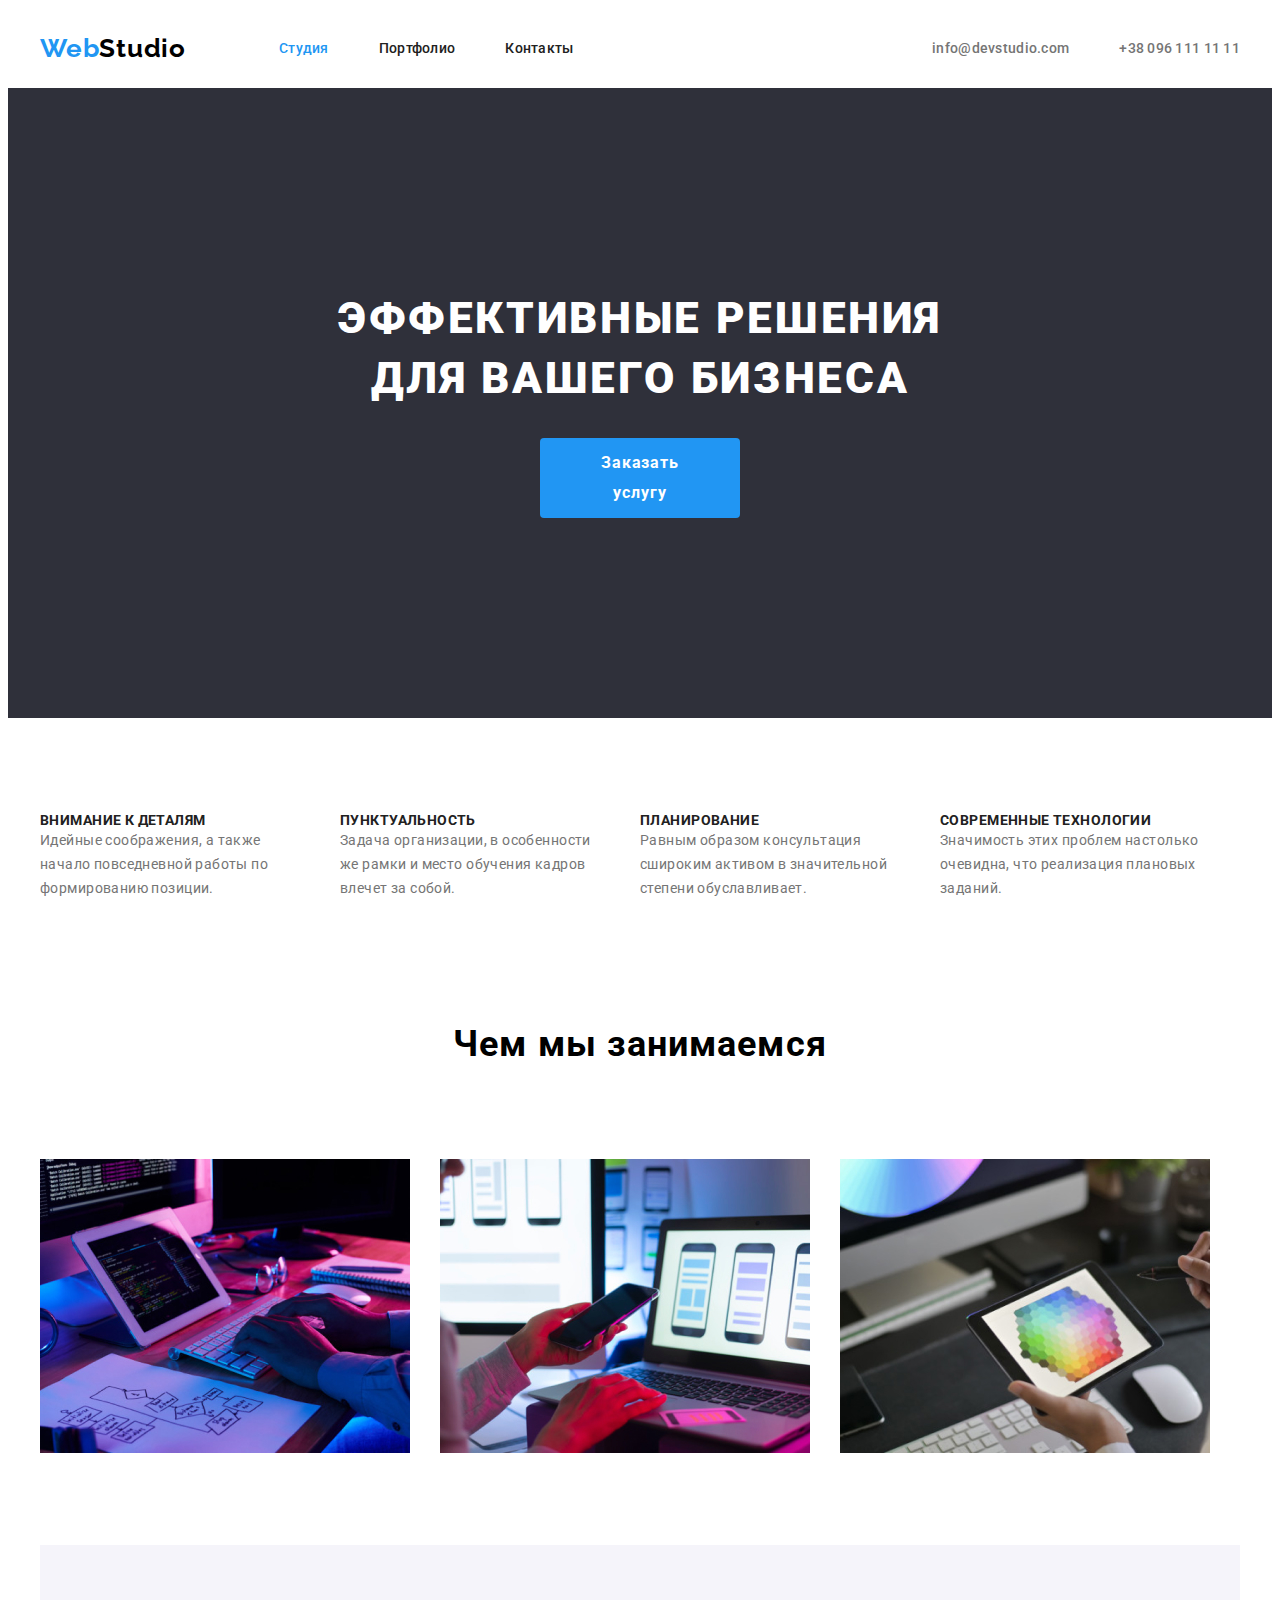
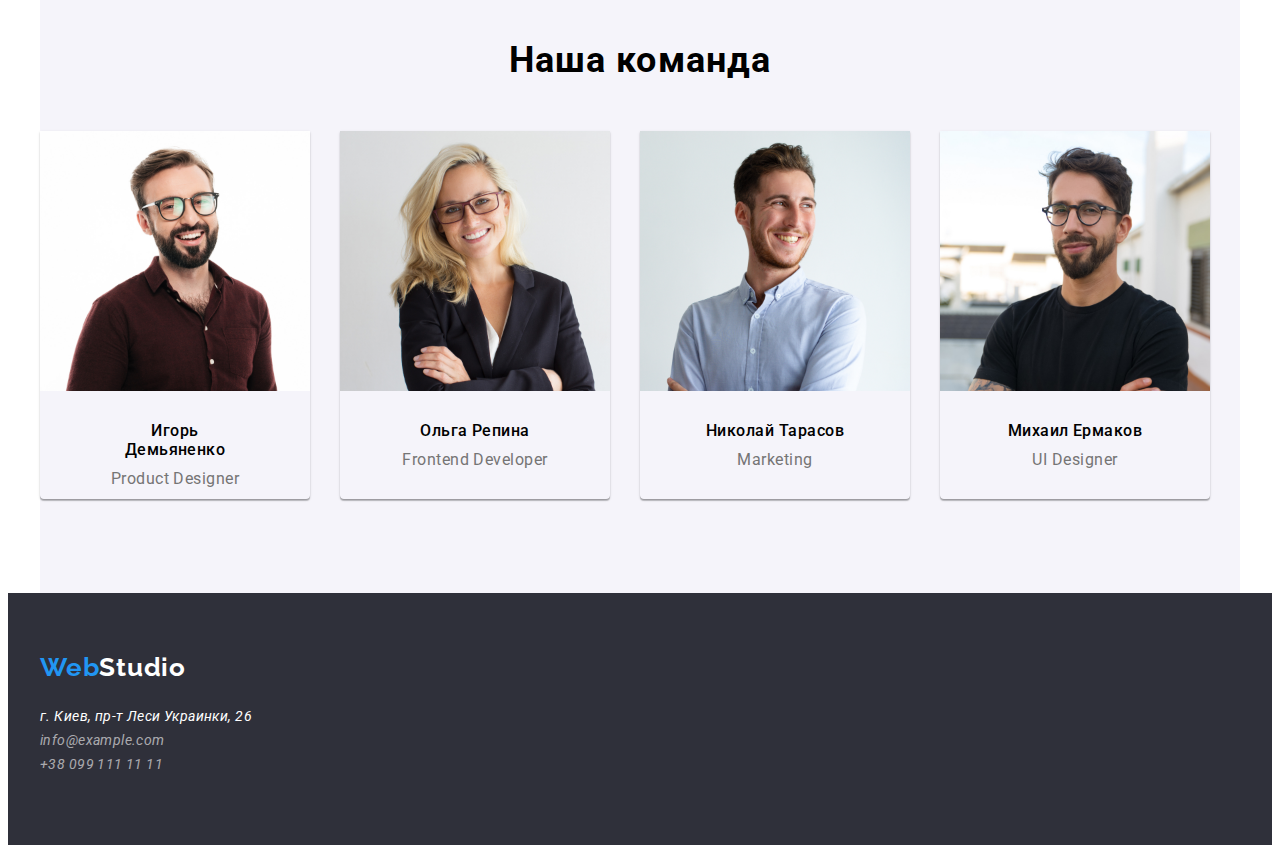
==== commit 4db15413: "ДЗ №3 геометрия" ====
--- a/index.html
+++ b/index.html
@@ -63,7 +63,7 @@
       <!-- About section -->
       <section class="about">
         <div class="container about-container">
-          <h2 class="about-title" hidden>Преимущества компании</h2>
+          <h2 class="visually-hidden">Преимущества компании</h2>
           <ul class="about-list list">
             <li class="about-item">
               <h3 class="about-subtitle">Внимание к деталям</h3>
@@ -95,7 +95,7 @@
       <!-- About section -->
       <!--  Section description -->
       <section class="section">
-        <div class="container">
+        <div class="container container-section">
           <h2 class="section-title">Чем мы занимаемся</h2>
           <ul class="section-list list">
             <li class="section-item">
@@ -196,9 +196,11 @@
     <!-- MAIN section -->
     <!-- FOOTER section -->
     <footer class="footer">
-      <div class="container">
-        <a class="footer-link link" href="/" lang="en">Web<span class="white">Studio</span> </a>
-        <div class="container-address">
+      <div class="container footer-container">
+        <div class="footer-logo">
+          <a class="footer-link link" href="/" lang="en">Web<span class="white">Studio</span> </a>
+        </div>
+        <div class="container address-container">
           <address class="address-contacts" id="address-contacts">
             <p>
               <a
@@ -211,7 +213,7 @@
               </a>
             </p>
             <a class="address-link link" href="mailto:info@example.com">info@example.com</a>
-            <a class="address-link link" href="tel:380991111111 ">+38 099 111 11 11</a>
+            <p><a class="address-link-tel link" href="tel:380991111111 ">+38 099 111 11 11</a></p>
           </address>
         </div>
       </div>
--- a/css/styles.css
+++ b/css/styles.css
@@ -33,6 +33,23 @@
 p {
   margin: 0;
 }
+img {
+  display: block;
+  margin: 0px;
+}
+.visually-hidden {
+  position: absolute;
+  width: 1px;
+  height: 1px;
+  margin: -1px;
+  border: 0;
+  padding: 0;
+
+  white-space: nowrap;
+  clip-path: inset(100%);
+  clip: rect(0 0 0 0);
+  overflow: hidden;
+}
 
 /* Частковий ресет стилей браузера end */
 
@@ -95,7 +112,7 @@
   margin-right: 50px;
 }
 .header-item:last-child {
-  margin-right: o;
+  margin-right: 0px;
 }
 .header-link {
   font-family: var(--main-font);
@@ -195,10 +212,13 @@
 /* About section */
 .about-container {
   padding-top: 94px;
+  padding-left: 0px;
+  padding-right: 0px;
 }
 .about-list {
   display: flex;
   gap: 30px;
+  width: 1170px;
 }
 .about-text {
   width: 270px;
@@ -221,7 +241,9 @@
   letter-spacing: 0.03em;
 }
 /* Section description */
-
+.container-section {
+  padding: 0px;
+}
 .section-title {
   font-family: var(--main-font);
   font-weight: 700;
@@ -235,7 +257,9 @@
 }
 .section-list {
   display: flex;
+  flex-wrap: wrap;
   gap: 30px;
+  flex-basis: calc((100% - 60px) / 3);
   width: 1170px;
   height: 386px;
 }
@@ -245,8 +269,10 @@
   height: 294px;
 }
 /*  Section team descreption */
-.team {
+/*  Team secsion */
+.team-container {
   background: #f5f4fa;
+  padding: 0px;
 }
 .team-title {
   font-family: var(--main-font);
@@ -263,6 +289,7 @@
   display: flex;
   gap: 30px;
   padding-bottom: 94px;
+  width: 1170px;
 }
 .team-item {
   width: 270px;
@@ -288,6 +315,7 @@
   text-align: center;
   letter-spacing: 0.03em;
   color: var(--secondary-txt-cl);
+  margin-bottom: 10px;
 }
 .team-description {
   font-family: var(--main-font);
@@ -298,11 +326,19 @@
   letter-spacing: 0.03em;
   color: var(--main-txt-cl);
 }
+/*  Team secsion */
 /* Footer section 1 страница-совместный с портфолио */
 .footer {
   background-color: var(--grey-bg-cl);
-}
-
+  height: 252px;
+}
+
+.footer-logo {
+  width: 145px;
+  padding-top: 59px;
+  margin-bottom: 21px;
+  padding-left: 0px;
+}
 .footer-link {
   font-family: var(--secondary-font);
   font-weight: 700;
@@ -314,10 +350,12 @@
 .white {
   color: var(--secondary-w-txt-cl);
 }
-.container-address {
-  display: block;
-  padding-top: 20px;
+.address-container {
+  padding-left: 0px;
+  padding-right: 0px;
   padding-bottom: 60px;
+  width: 231px;
+  margin-right: 1154px;
 }
 .address-text-link {
   font-family: var(--main-font);
@@ -326,8 +364,18 @@
   line-height: calc(24 / 14);
   letter-spacing: 0.03em;
   color: var(--secondary-w-txt-cl);
+  margin-bottom: 9px;
 }
 .address-link {
+  font-family: var(--main-font);
+  font-weight: 400;
+  font-size: 14px;
+  line-height: calc(24 / 14);
+  letter-spacing: 0.03em;
+  color: rgba(255, 255, 255, 0.6);
+  margin-bottom: 9px;
+}
+.address-link-tel {
   font-family: var(--main-font);
   font-weight: 400;
   font-size: 14px;
@@ -342,6 +390,7 @@
 .address-text-link:focus {
   color: var(--acent-txt-cl);
 }
+/* Footer section  */
 
 /* ПОРТФОЛИО CSS  */
 
@@ -394,19 +443,23 @@
   display: flex;
   align-items: center;
 }
-
-.portholio-img {
+.portholio-list {
   display: flex;
   gap: 30px;
   flex-wrap: wrap;
-}
-.portholio-item-img {
+  padding-bottom: 94px;
+}
+
+/* .portholio-item-img {
   width: 370px;
   height: 404px;
   border-top: none;
   border: 1px solid #eeeeee;
-}
-
+} */
+.portholio-item-img {
+  /* display: block; */
+  flex-basis: calc((100% - 60px) / 3);
+}
 .portholio-logo {
   display: block;
   width: 370px;
@@ -415,6 +468,8 @@
 }
 .desc {
   padding: 20px 24px;
+  border: 1px solid #eeeeee;
+  border-top: none;
 }
 .portfolio-title {
   font-family: var(--main-font);
@@ -423,6 +478,7 @@
   line-height: calc(36 / 18);
   letter-spacing: 0.06em;
   color: var(--secondary-txt-cl);
+  margin-bottom: 4px;
 }
 .portfolio-text {
   font-family: var(--main-font);
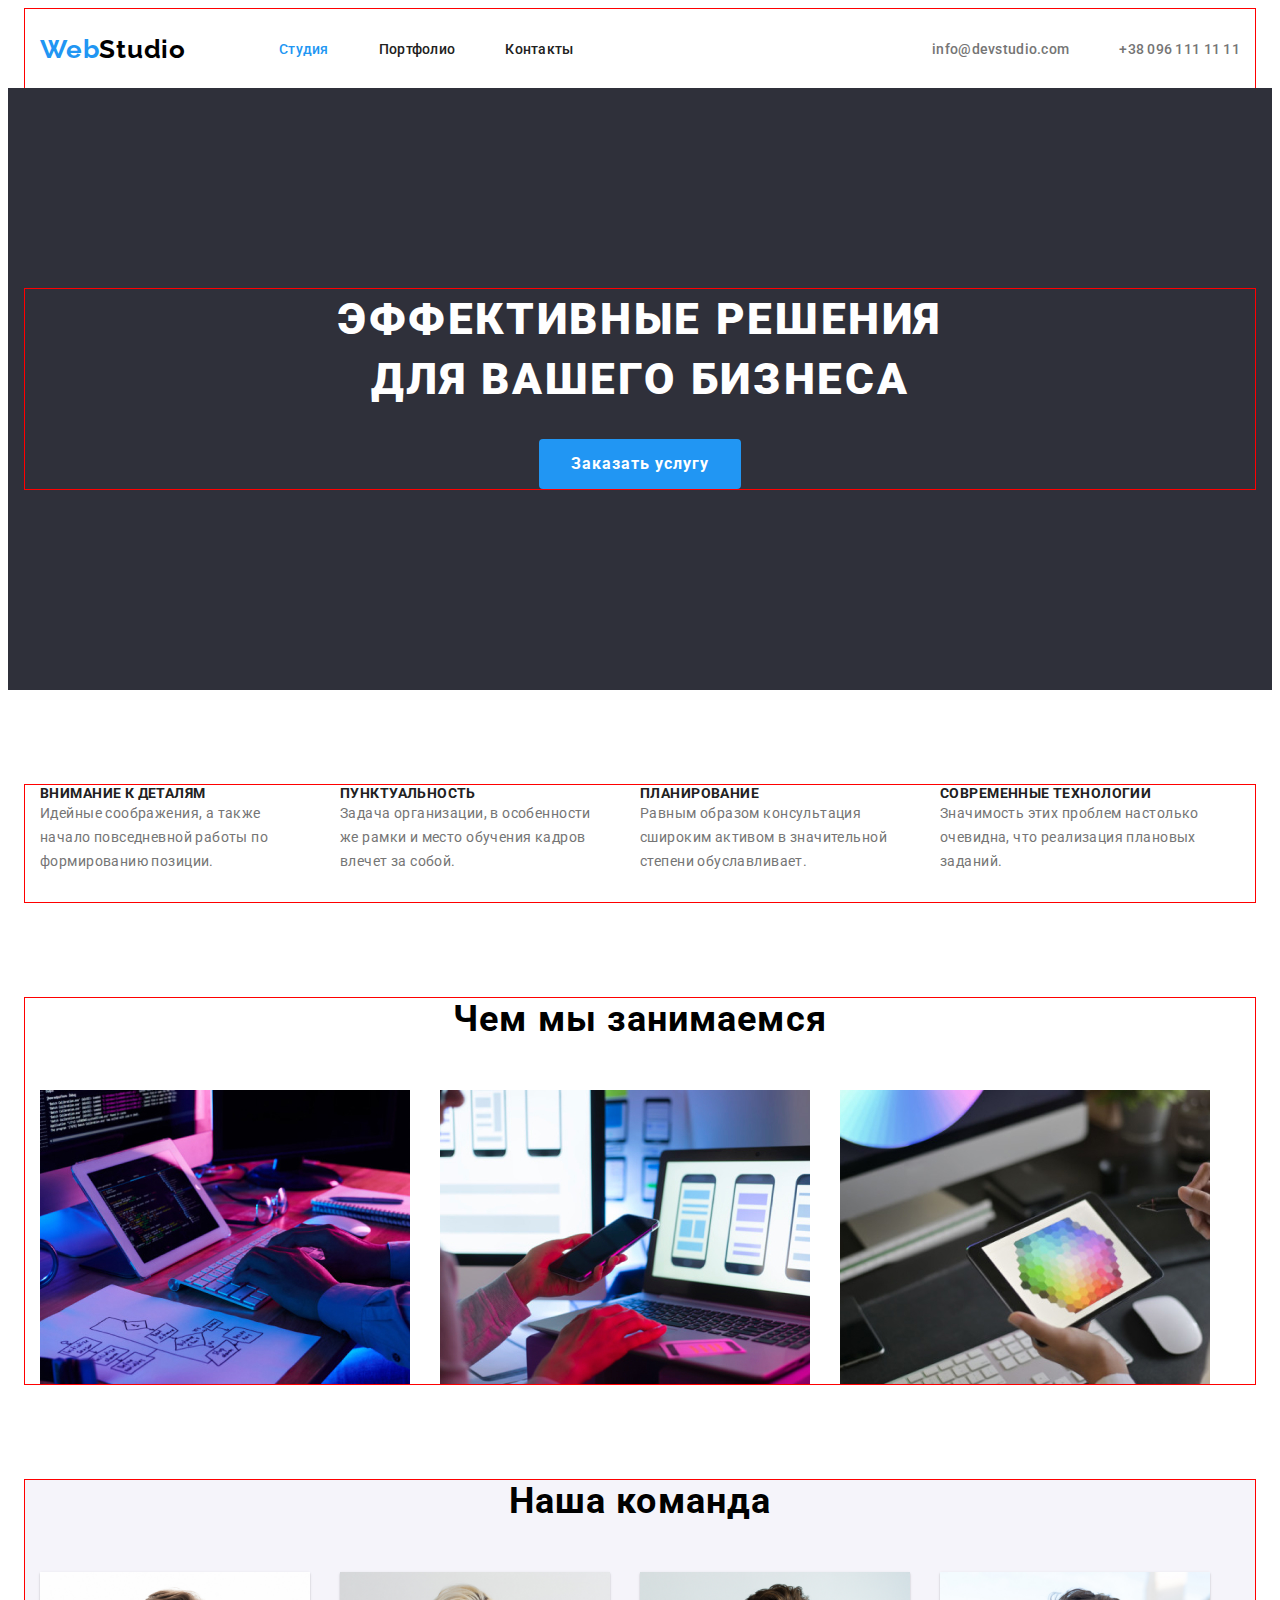
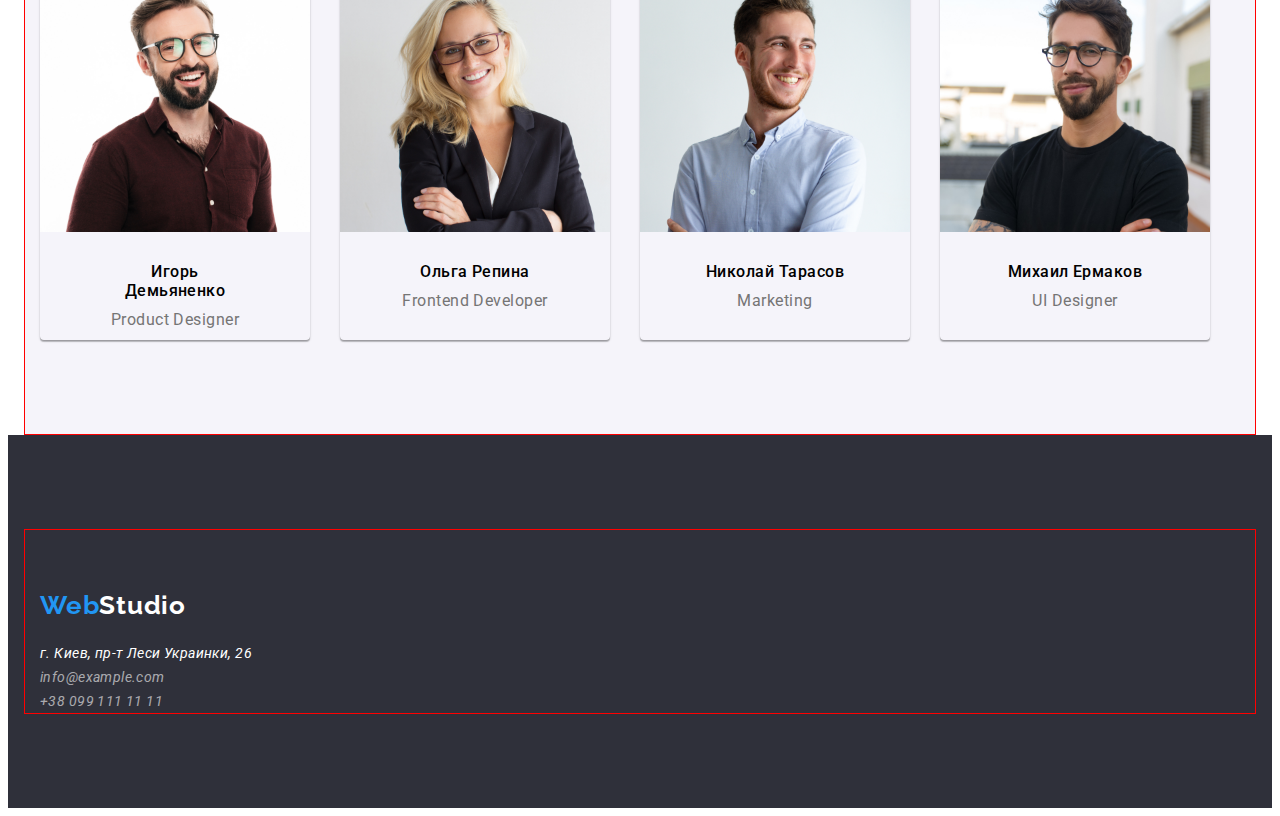
==== commit 54ee852b: "Д.З №3" ====
--- a/index.html
+++ b/index.html
@@ -62,8 +62,8 @@
       <!-- Hero section -->
       <!-- About section -->
       <section class="about">
+        <h2 class="visually-hidden">Преимущества компании</h2>
         <div class="container about-container">
-          <h2 class="visually-hidden">Преимущества компании</h2>
           <ul class="about-list list">
             <li class="about-item">
               <h3 class="about-subtitle">Внимание к деталям</h3>
@@ -200,7 +200,7 @@
         <div class="footer-logo">
           <a class="footer-link link" href="/" lang="en">Web<span class="white">Studio</span> </a>
         </div>
-        <div class="container address-container">
+        <div class="address">
           <address class="address-contacts" id="address-contacts">
             <p>
               <a
--- a/css/styles.css
+++ b/css/styles.css
@@ -13,6 +13,9 @@
   --light-bg-cl: #e5e5e5;
   --blue-bg-cl: #2196f3;
 
+  --items: 3;
+  --indent: 30px;
+
   /* others  */
 }
 
@@ -70,6 +73,7 @@
   margin-right: auto;
   padding-left: 15px;
   padding-right: 15px;
+  border: 1px solid red;
 }
 
 /*  Heder Общий класс для вебстудио и портфолио на 2 страницы  */
@@ -197,7 +201,6 @@
   background-color: var(--blue-bg-cl);
   border: transparent;
   cursor: pointer;
-  max-width: 200px;
   min-width: 200px;
   min-height: 50px;
   padding: 10px 32px;
@@ -210,40 +213,40 @@
   color: #188ce8;
 }
 /* About section */
-.about-container {
+.about {
   padding-top: 94px;
-  padding-left: 0px;
-  padding-right: 0px;
-}
+}
+
 .about-list {
   display: flex;
   gap: 30px;
-  width: 1170px;
+
+  flex-basis: 1170;
+}
+
+.about-subtitle {
+  font-family: var(--main-font);
+  font-weight: 700;
+  font-size: 14px;
+  line-height: calc(16 / 14);
+  letter-spacing: 0.03em;
+  text-transform: uppercase;
+  color: #212121;
 }
 .about-text {
+  font-family: var(--main-font);
+  font-weight: 400;
+  font-size: 14px;
+  line-height: calc(24 / 14);
+  letter-spacing: 0.03em;
   width: 270px;
   height: 101px;
 }
-.about-subtitle {
-  font-family: var(--main-font);
-  font-weight: 700;
-  font-size: 14px;
-  line-height: calc(16 / 14);
-  letter-spacing: 0.03em;
-  text-transform: uppercase;
-  color: #212121;
-}
-.about-text {
-  font-family: var(--main-font);
-  font-weight: 400;
-  font-size: 14px;
-  line-height: calc(24 / 14);
-  letter-spacing: 0.03em;
-}
 /* Section description */
-.container-section {
-  padding: 0px;
-}
+.section {
+  padding-top: 94px;
+}
+
 .section-title {
   font-family: var(--main-font);
   font-weight: 700;
@@ -252,16 +255,12 @@
   text-align: center;
   letter-spacing: 0.03em;
   color: var(--secondary-txt-cl);
-  padding-top: 94px;
-  padding-bottom: 94px;
+  margin-bottom: 50px;
 }
 .section-list {
   display: flex;
-  flex-wrap: wrap;
   gap: 30px;
   flex-basis: calc((100% - 60px) / 3);
-  width: 1170px;
-  height: 386px;
 }
 .section-logo {
   display: block;
@@ -270,9 +269,12 @@
 }
 /*  Section team descreption */
 /*  Team secsion */
+.team {
+  padding-top: 94px;
+}
 .team-container {
   background: #f5f4fa;
-  padding: 0px;
+  /* padding: 0px; */
 }
 .team-title {
   font-family: var(--main-font);
@@ -282,8 +284,7 @@
   text-align: center;
   letter-spacing: 0.03em;
   color: var(--secondary-txt-cl);
-  padding-top: 94px;
-  padding-bottom: 50px;
+  margin-bottom: 50px;
 }
 .team-list {
   display: flex;
@@ -330,14 +331,15 @@
 /* Footer section 1 страница-совместный с портфолио */
 .footer {
   background-color: var(--grey-bg-cl);
-  height: 252px;
+  /* height: 252px; */
+  padding-top: 94px;
+  padding-bottom: 94px;
 }
 
 .footer-logo {
   width: 145px;
-  padding-top: 59px;
-  margin-bottom: 21px;
-  padding-left: 0px;
+  margin-top: 60px;
+  margin-bottom: 20px;
 }
 .footer-link {
   font-family: var(--secondary-font);
@@ -350,13 +352,7 @@
 .white {
   color: var(--secondary-w-txt-cl);
 }
-.address-container {
-  padding-left: 0px;
-  padding-right: 0px;
-  padding-bottom: 60px;
-  width: 231px;
-  margin-right: 1154px;
-}
+
 .address-text-link {
   font-family: var(--main-font);
   font-weight: 400;
@@ -382,8 +378,11 @@
   line-height: calc(24 / 14);
   letter-spacing: 0.03em;
   color: rgba(255, 255, 255, 0.6);
+  margin-bottom: 60px;
 }
 /* Hover Focus and Footer */
+.address-link-tel:hover,
+.address-link-tel:focus,
 .address-link:hover,
 .address-link:focus,
 .address-text-link:hover,
@@ -395,13 +394,15 @@
 /* ПОРТФОЛИО CSS  */
 
 /* HEDER Совместный с первой страницой  */
-
-/* Main section */
-
 .header-page {
   border-bottom: 1px solid #ececec;
 }
 
+/*  Main section  */
+.main {
+  padding-top: 94px;
+  padding-bottom: 94px;
+}
 .main-container {
   display: flex;
   align-items: center;
@@ -409,14 +410,9 @@
 .main-list {
   display: flex;
   gap: 8px;
-  width: 611px;
-  height: 54px;
   margin-left: auto;
   margin-right: auto;
-  padding-top: 94px;
-  padding-bottom: 50px;
-}
-.main-item {
+  margin-bottom: 34px;
 }
 
 .main-btn-current {
@@ -438,33 +434,21 @@
   border: transparent;
   cursor: pointer;
   border-radius: 4px;
-}
-.portholio-container {
-  display: flex;
-  align-items: center;
-}
+  padding: 6px 22px;
+}
+/*  Portfolio  */
+
 .portholio-list {
   display: flex;
-  gap: 30px;
+  gap: var(--indent);
   flex-wrap: wrap;
-  padding-bottom: 94px;
-}
-
-/* .portholio-item-img {
-  width: 370px;
-  height: 404px;
-  border-top: none;
-  border: 1px solid #eeeeee;
-} */
+}
 .portholio-item-img {
-  /* display: block; */
-  flex-basis: calc((100% - 60px) / 3);
+  flex-basis: calc((100% - var(--items) -1) * var(--indent)) / var (var(--indent));
 }
 .portholio-logo {
   display: block;
-  width: 370px;
-  height: 294px;
-  padding-bottom: 20px;
+  margin: 0;
 }
 .desc {
   padding: 20px 24px;
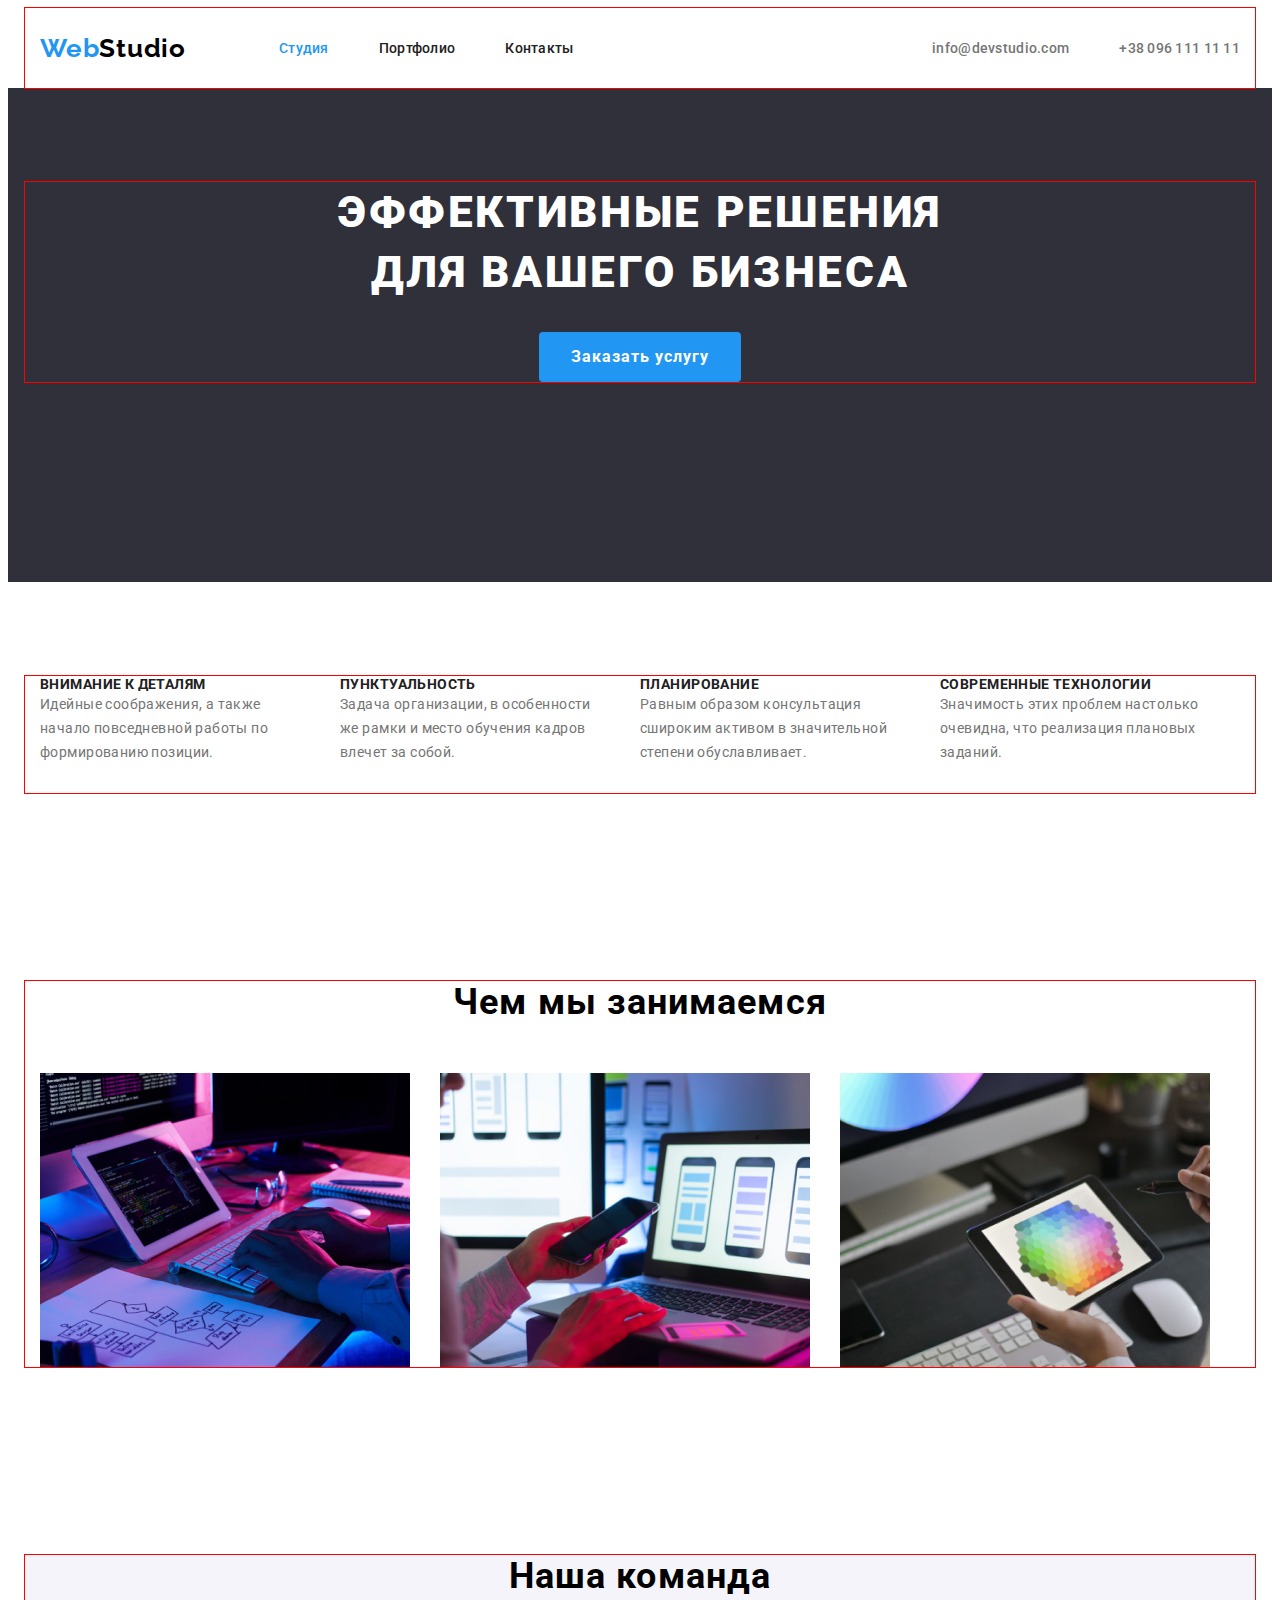
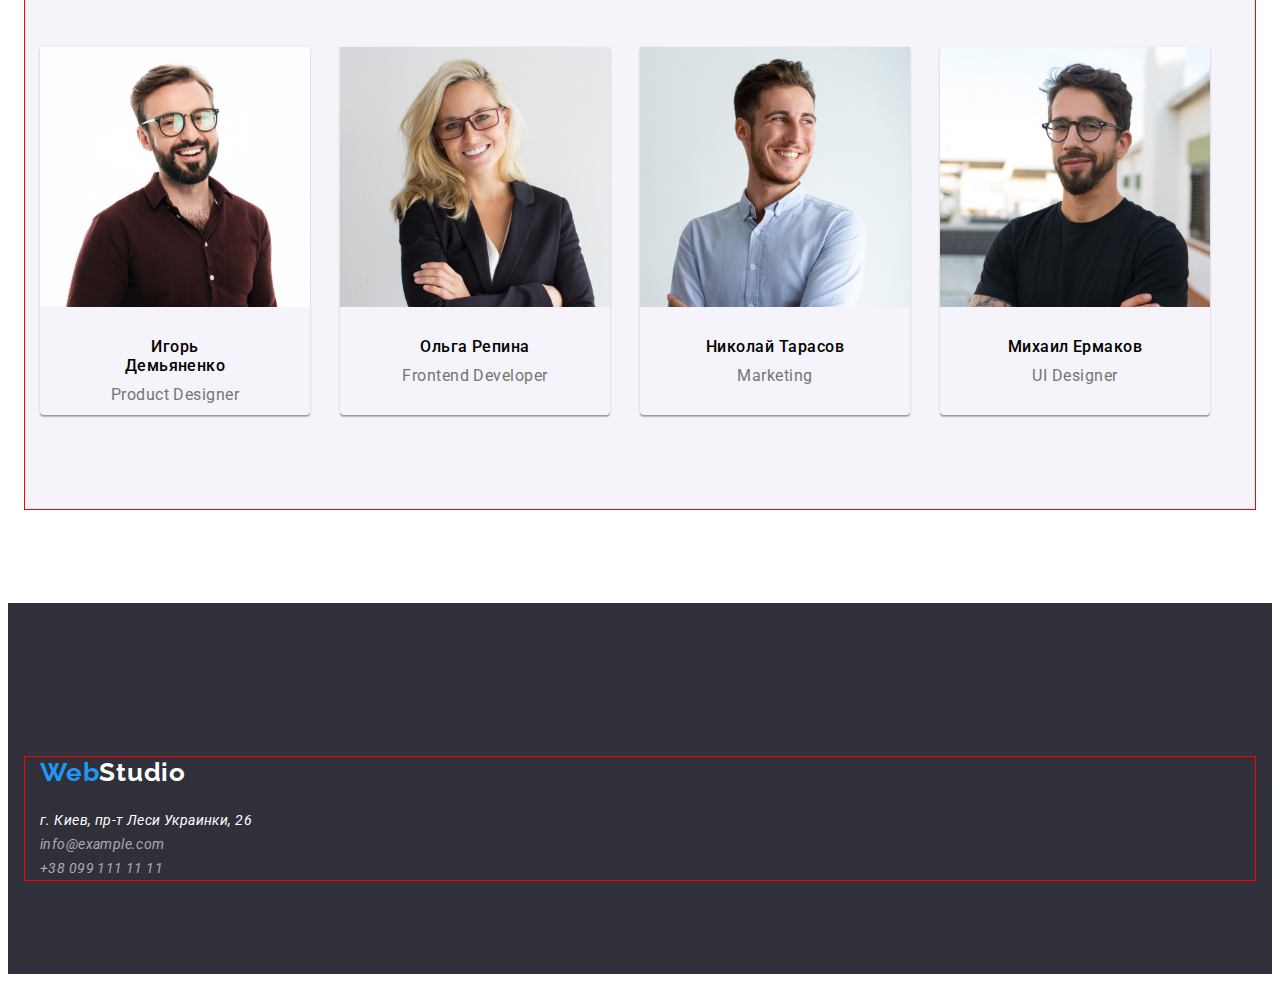
==== commit 38d9c369: "3 Финиш" ====
--- a/index.html
+++ b/index.html
@@ -53,7 +53,7 @@
     <!-- MAIN section -->
     <main>
       <!-- Hero section -->
-      <section class="hero">
+      <section class="section hero">
         <div class="container">
           <h1 class="hero-title">Эффективные решения для вашего бизнеса</h1>
           <button class="hero-btn" type="button">Заказать услугу</button>
@@ -61,7 +61,7 @@
       </section>
       <!-- Hero section -->
       <!-- About section -->
-      <section class="about">
+      <section class="section about">
         <h2 class="visually-hidden">Преимущества компании</h2>
         <div class="container about-container">
           <ul class="about-list list">
@@ -94,7 +94,7 @@
       </section>
       <!-- About section -->
       <!--  Section description -->
-      <section class="section">
+      <section class="section description">
         <div class="container container-section">
           <h2 class="section-title">Чем мы занимаемся</h2>
           <ul class="section-list list">
@@ -130,7 +130,7 @@
       </section>
       <!--  Section description -->
       <!-- Team section -->
-      <section class="team">
+      <section class="section team">
         <div class="container team-container">
           <h2 class="team-title">Наша команда</h2>
           <ul class="team-list list">
@@ -138,7 +138,7 @@
               <img
                 class="team-img"
                 src="./images/img4.jpg"
-                alt="сотрудник команды4jpg"
+                alt="Игорь Демьяненко"
                 width="270"
                 height="368"
               />
@@ -152,7 +152,7 @@
               <img
                 class="team-img"
                 src="./images/img-5.jpg"
-                alt="сотрудник команды5"
+                alt="Ольга Репина"
                 width="270"
                 height="368"
               />
@@ -165,7 +165,7 @@
               <img
                 class="team-img"
                 src="./images/img-6.jpg"
-                alt="сотрудник команды6"
+                alt="Николай Тарасов"
                 width="270"
                 height="368"
               />
@@ -178,7 +178,7 @@
               <img
                 class="team-img"
                 src="./images/img-7.jpg"
-                alt="сотрудник команды7"
+                alt="Михаил Ермаков"
                 width="270"
                 height="368"
               />
--- a/css/styles.css
+++ b/css/styles.css
@@ -36,9 +36,16 @@
 p {
   margin: 0;
 }
+.section {
+  margin-top: 0;
+  margin-bottom: 0;
+  padding-top: 94px;
+  padding-bottom: 94px;
+}
 img {
   display: block;
-  margin: 0px;
+  max-width: 100%;
+  height: auto;
 }
 .visually-hidden {
   position: absolute;
@@ -73,7 +80,7 @@
   margin-right: auto;
   padding-left: 15px;
   padding-right: 15px;
-  border: 1px solid red;
+  outline: 1px solid red;
 }
 
 /*  Heder Общий класс для вебстудио и портфолио на 2 страницы  */
@@ -220,8 +227,6 @@
 .about-list {
   display: flex;
   gap: 30px;
-
-  flex-basis: 1170;
 }
 
 .about-subtitle {
@@ -262,11 +267,7 @@
   gap: 30px;
   flex-basis: calc((100% - 60px) / 3);
 }
-.section-logo {
-  display: block;
-  width: 370px;
-  height: 294px;
-}
+
 /*  Section team descreption */
 /*  Team secsion */
 .team {
@@ -302,12 +303,12 @@
 .team-desc {
   padding: 30px 59px;
 }
-.team-img {
+/* .team-img {
   display: block;
   width: 270px;
   height: 260px;
   border-top: none;
-}
+} */
 .team-subtitle {
   font-family: var(--main-font);
   font-weight: 500;
@@ -444,12 +445,13 @@
   flex-wrap: wrap;
 }
 .portholio-item-img {
-  flex-basis: calc((100% - var(--items) -1) * var(--indent)) / var (var(--indent));
-}
-.portholio-logo {
+  /* flex-basis: calc((100% - var(--items) -1) * var(--indent)) / var (var(--indent)); */
+  flex-basis: calc((100%- (var(--items)-1) * var(--indent)) / var(--indent));
+}
+/* .portholio-logo {
   display: block;
   margin: 0;
-}
+} */
 .desc {
   padding: 20px 24px;
   border: 1px solid #eeeeee;
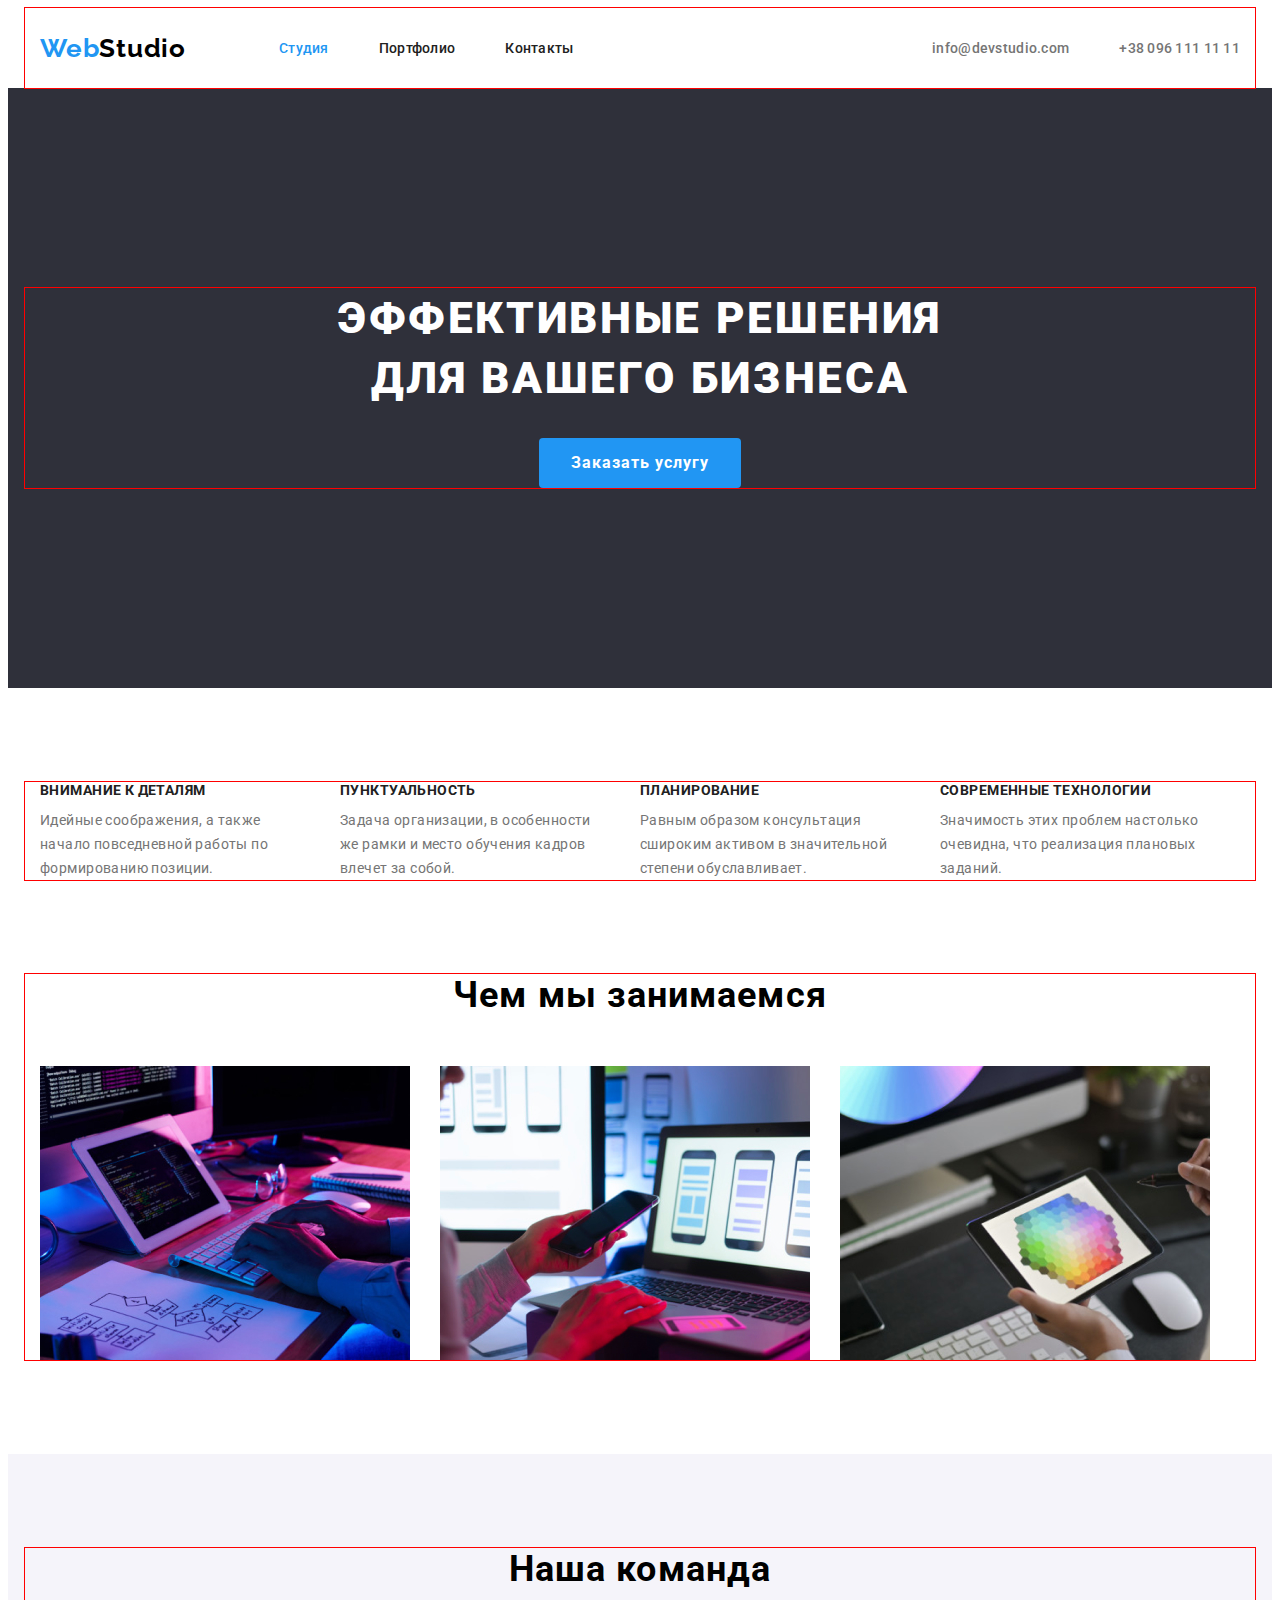
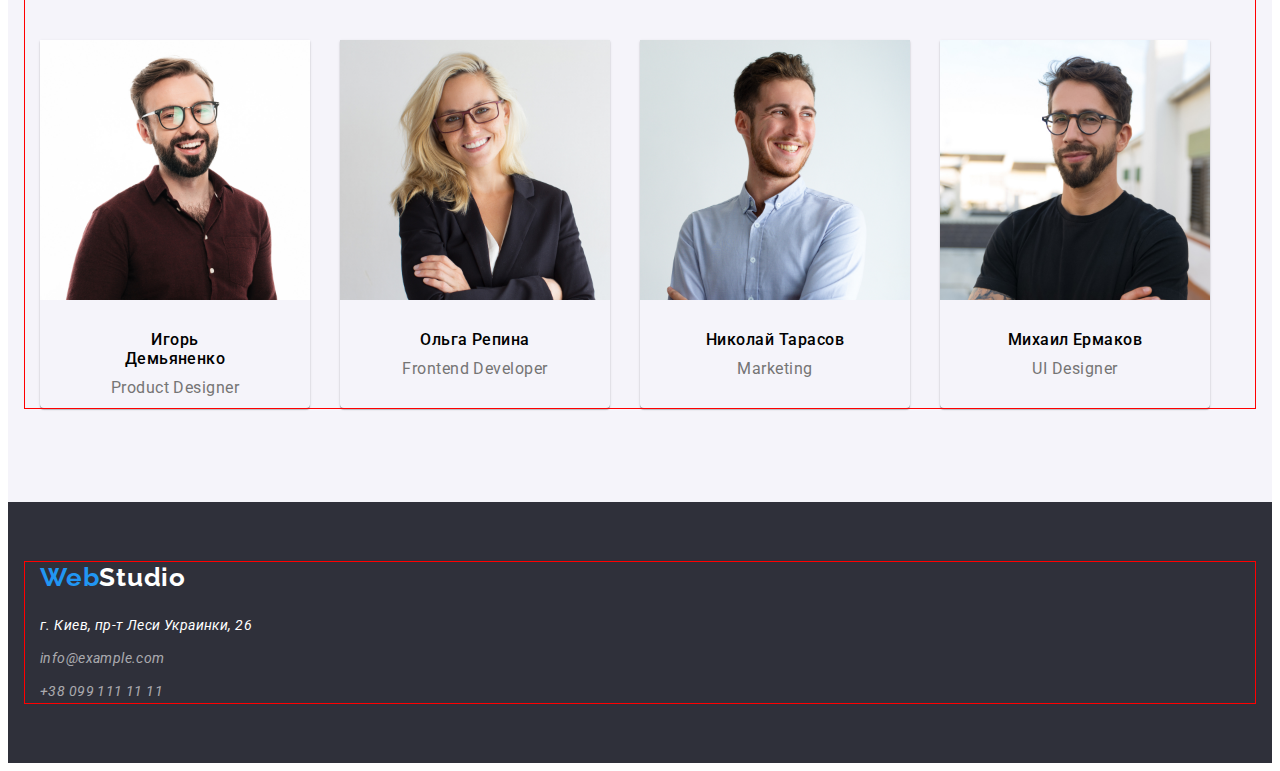
==== commit fdf734b2: "Исправление ошибок №3" ====
--- a/index.html
+++ b/index.html
@@ -53,7 +53,7 @@
     <!-- MAIN section -->
     <main>
       <!-- Hero section -->
-      <section class="section hero">
+      <section class="hero">
         <div class="container">
           <h1 class="hero-title">Эффективные решения для вашего бизнеса</h1>
           <button class="hero-btn" type="button">Заказать услугу</button>
@@ -61,7 +61,7 @@
       </section>
       <!-- Hero section -->
       <!-- About section -->
-      <section class="section about">
+      <section class="about">
         <h2 class="visually-hidden">Преимущества компании</h2>
         <div class="container about-container">
           <ul class="about-list list">
@@ -202,18 +202,27 @@
         </div>
         <div class="address">
           <address class="address-contacts" id="address-contacts">
-            <p>
-              <a
-                class="address-text-link link"
-                href="https://goo.gl/maps/B6g1ze34ZQEhAXsM9"
-                target="_blank"
-                rel="noopener noreferrer"
-              >
-                г. Киев, пр-т Леси Украинки, 26
-              </a>
-            </p>
-            <a class="address-link link" href="mailto:info@example.com">info@example.com</a>
-            <p><a class="address-link-tel link" href="tel:380991111111 ">+38 099 111 11 11</a></p>
+            <ul class="address-list list">
+              <li class="address-item">
+                <a
+                  class="address-link-text link"
+                  href="https://goo.gl/maps/B6g1ze34ZQEhAXsM9"
+                  target="_blank"
+                  rel="noopener noreferrer"
+                >
+                  г. Киев, пр-т Леси Украинки, 26</a
+                >
+              </li>
+
+              <li class="address-item">
+                <a class="address-link-mail link" href="mailto:info@example.com"
+                  >info@example.com</a
+                >
+              </li>
+              <li class="address-item-tel">
+                <a class="address-link-tel link" href="tel:380991111111 ">+38 099 111 11 11</a>
+              </li>
+            </ul>
           </address>
         </div>
       </div>
--- a/css/styles.css
+++ b/css/styles.css
@@ -237,6 +237,7 @@
   letter-spacing: 0.03em;
   text-transform: uppercase;
   color: #212121;
+  margin-bottom: 10px;
 }
 .about-text {
   font-family: var(--main-font);
@@ -245,7 +246,6 @@
   line-height: calc(24 / 14);
   letter-spacing: 0.03em;
   width: 270px;
-  height: 101px;
 }
 /* Section description */
 .section {
@@ -272,11 +272,10 @@
 /*  Team secsion */
 .team {
   padding-top: 94px;
-}
-.team-container {
   background: #f5f4fa;
-  /* padding: 0px; */
-}
+}
+/* .team-container {
+  } */
 .team-title {
   font-family: var(--main-font);
   font-weight: 700;
@@ -290,7 +289,7 @@
 .team-list {
   display: flex;
   gap: 30px;
-  padding-bottom: 94px;
+
   width: 1170px;
 }
 .team-item {
@@ -332,14 +331,11 @@
 /* Footer section 1 страница-совместный с портфолио */
 .footer {
   background-color: var(--grey-bg-cl);
-  /* height: 252px; */
-  padding-top: 94px;
-  padding-bottom: 94px;
+  padding-top: 60px;
+  padding-bottom: 60px;
 }
 
 .footer-logo {
-  width: 145px;
-  margin-top: 60px;
   margin-bottom: 20px;
 }
 .footer-link {
@@ -353,8 +349,10 @@
 .white {
   color: var(--secondary-w-txt-cl);
 }
-
-.address-text-link {
+.address-item {
+  margin-bottom: 9px;
+}
+.address-link-text {
   font-family: var(--main-font);
   font-weight: 400;
   font-size: 14px;
@@ -363,7 +361,7 @@
   color: var(--secondary-w-txt-cl);
   margin-bottom: 9px;
 }
-.address-link {
+.address-link-mail {
   font-family: var(--main-font);
   font-weight: 400;
   font-size: 14px;
@@ -384,10 +382,10 @@
 /* Hover Focus and Footer */
 .address-link-tel:hover,
 .address-link-tel:focus,
-.address-link:hover,
-.address-link:focus,
-.address-text-link:hover,
-.address-text-link:focus {
+.address-link-mail:hover,
+.address-link-mail:focus,
+.address-link-text:hover,
+.address-link-text:focus {
   color: var(--acent-txt-cl);
 }
 /* Footer section  */
